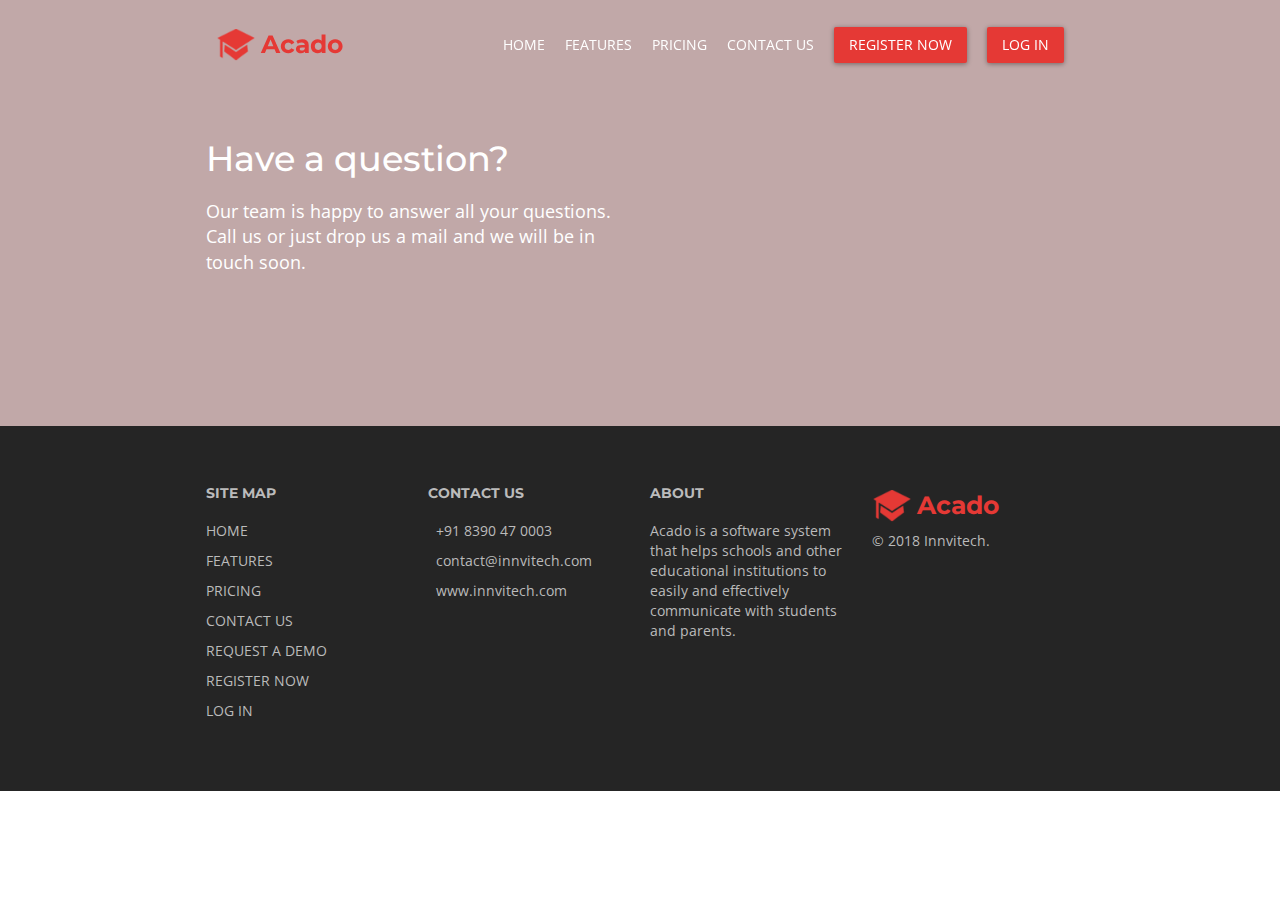
==== contactUs.html @ b8b20c74 "Changes to menu and added pricing and contact pages" ====
<!DOCTYPE html>
<html>
<head>
	<meta charset="utf-8">
	<meta name="viewport" content="width=device-width, initial-scale=1, user-scalable=no, shrink-to-fit=no, viewport-fit=cover">
	<meta name="description" content="Acado is a software system for educational institutions to communicate easily and effectively with students and parents">
	<meta name="author" content="Innvitech">
	<title>Acado - Contact Us</title>
	
	<script src="https://code.jquery.com/jquery-3.3.1.slim.min.js" integrity="sha384-q8i/X+965DzO0rT7abK41JStQIAqVgRVzpbzo5smXKp4YfRvH+8abtTE1Pi6jizo" crossorigin="anonymous"></script>
	<script src="https://cdnjs.cloudflare.com/ajax/libs/popper.js/1.14.3/umd/popper.min.js" integrity="sha384-ZMP7rVo3mIykV+2+9J3UJ46jBk0WLaUAdn689aCwoqbBJiSnjAK/l8WvCWPIPm49" crossorigin="anonymous"></script>
	
	<link href="https://fonts.googleapis.com/css?family=Montserrat|Open+Sans" rel="stylesheet">
	
	<link rel="stylesheet" href="https://maxcdn.bootstrapcdn.com/bootstrap/3.3.7/css/bootstrap.min.css">
	<script src="https://maxcdn.bootstrapcdn.com/bootstrap/3.3.7/js/bootstrap.min.js"></script>
	
	<link rel="stylesheet" href="https://use.fontawesome.com/releases/v5.1.1/css/all.css" integrity="sha384-O8whS3fhG2OnA5Kas0Y9l3cfpmYjapjI0E4theH4iuMD+pLhbf6JI0jIMfYcK3yZ" crossorigin="anonymous">
	
	<link rel="stylesheet" href="css/styles.css">
	<script src="js/main.js"></script>
</head>

<body>
	<header id='main-nav' class="main-nav">
		<div class="content">
            <nav class="nav-bar">
                <a href="./index.html" class="brand" alt="Home">
                    <img src="./img/icon.png" alt="Acado">
                    <span>Acado</span>
                </a>
                
                <ul class="menu-bar screen-lg">
                    <li><a href="./index.html">HOME</a></li>
                    <li><a href="./features.html">FEATURES</a></li>
                    <li><a href="./pricing.html">PRICING</a></li>
                    <li><a href="./contactUs.html">CONTACT US</a></li>
                    <li><a href="#" class="button">REGISTER NOW</a></li>
                    <li><a href="./app" class="button">LOG IN</a></li>
                </ul>
                
                <ul class="menu-bar screen-sm">
                    <li><a href="./app">LOG IN</a></li>
                    <li onclick="showMobileMenu()"><i class="fas fa-bars menu-icon"></i></li>
                </ul>
                
                <div id="floating-menu" class="floating-menu">
                    <div class="menu-header">
                        <div>MENU</div>
                        <i class="fas fa-times" onclick="hideMobileMenu()"></i>
                    </div>
                    <ul class="menu-bar">
                        <li><a href="./index.html">HOME</a></li>
                        <li><a href="./features.html">FEATURES</a></li>
                        <li><a href="./pricing.html">PRICING</a></li>
                        <li><a href="./contactUs.html">CONTACT US</a></li>
                        <li class="register"><a href="#">REGISTER NOW</a></li>
                    </ul>
                </div>
            </nav>
		</div>
    </header>
    
    <section class="hero sub-page">
		<div class="content">
			<h2>Have a question?</h2>
			<p>Our team is happy to answer all your questions. Call us or just drop us a mail and we will be in touch soon.</p>
		</div>
    </section>
    
    <footer>
		<div class="content footer-content">
			<div class="grid-row grid-row-space-low">
				<div class="grid-col">
					<h5>SITE MAP</h5>
					<p class="small-margin"><a href="./index.html">HOME</a></p>
					<p class="small-margin"><a href="./features.html">FEATURES</a></p>
					<p class="small-margin"><a href="./pricing.html">PRICING</a></p>
					<p class="small-margin"><a href="./contactUs.html">CONTACT US</a></p>
					<p class="small-margin"><a href="#">REQUEST A DEMO</a></p>
					<p class="small-margin"><a href="#">REGISTER NOW</a></p>
					<p class="small-margin"><a href="./app">LOG IN</a></p>
				</div>
				<div class="grid-col">
					<h5>CONTACT US</h5>
					<p class="small-margin"><i class="fas fa-phone"></i> &nbsp; +91 8390 47 0003</p>
					<p class="small-margin"><i class="far fa-envelope"></i> &nbsp; contact@innvitech.com</p>
					<p class="small-margin"><i class="fas fa-globe"></i> &nbsp; <a href="http://www.innvitech.com" target="_blank">www.innvitech.com</a></p>
				</div>
				<div class="grid-col">
					<h5>ABOUT</h5>
					<p>Acado is a software system that helps schools and other educational institutions to easily and effectively communicate with students and parents.</p>
				</div>
				<div class="grid-col">
					<div class="brand" alt="Home">
						<img src="./img/icon.png" alt="Acado">
						<span>Acado</span>
					</div>
					<p>&copy; 2018 <a href="http://www.innvitech.com" target="_blank">Innvitech</a>.<!--  All rights reserved. --></p>
				</div>
			</div>
		</div>
	</footer>
</body>
</html>
---- css/styles.css ----
*{
	padding: 0;
	margin: 0;
	box-sizing: border-box;
}

body{
	font-family: 'Open Sans', sans-serif;
	font-size: 14px;
}

p{
	color: #6d6d6d;
}

p.small-margin{
	margin-bottom: 10px !important;
}

p.no-margin{
	margin-bottom: 0 !important;
}

h1, h2, h3, h4, h5, h6{
	margin-top: 0;
	font-family: 'Montserrat', sans-serif;
}

section{
	border-top: 1px solid #ddd;
}

.content{
	padding: 80px 0;
	margin: auto;
	width: 276px;
}

.main-nav{
	position: fixed;
	top: 0;
	left: 0;
	width: 100%;
	height: 80px;
	padding-top: 10px;
	background: transparent;
	transition: all 0.2s ease-in-out;
	z-index: 100;
}

.main-nav .content{
	padding: 0;
	width: 100vw;
}

.main-nav .nav-bar {
	height: 70px;
	display: flex;
	flex-wrap: wrap;
	-webkit-box-pack: justify;
	justify-content: space-between;
	align-items: center;
	margin: 0;
	position: relative;
}

.menu-icon{
	padding-right: 5px;
	color: #e53935;
    font-size: 20px;
}

.main-nav.fixed-top{
	box-shadow: 0 16px 28px 0 rgba(0, 0, 0, 0.1);
    padding: 0;
	height: 70px;
	background-color: #c1a8a8;
}

.brand{
	display: flex;
	align-items: center;
	color: #e53935 !important;
	cursor: pointer;
}

.nav-bar .brand{
	height: 70px;
	padding-left: 10px;
	margin-right: 20px;
}

a.brand:hover{
	text-decoration: none;
}

.brand img{
	margin-right: 5px;
	width: 35px;
	height: 35px;
}

.brand span{
	font-family: 'Montserrat', sans-serif;
	font-size: 25px;
	font-weight: bold;
	color: #e53935 !important;
	font-size: 22px;
}

.menu-bar{
	list-style: none;
	flex-wrap: wrap;
	padding: 0;
	margin: 0;
	font-family: 'Open Sans', sans-serif;
}

.floating-menu{
	position: fixed;
    width: 94vw;
    background-color: #f3f3f3;
    top: 3vw;
    left: 3vw;
	padding: 10px 20px;
	border-radius: 5px;
	box-shadow: 0px 1px 13px 0px rgba(0, 0, 0, 0.5);
	overflow: hidden;
	display: none;
}

.floating-menu.active{
	display: block;
}

.floating-menu .menu-header{
	display: flex;
    flex-wrap: wrap;
    height: 40px;
    align-items: center;
    color: #5a5a5a;
	font-weight: bold;
	margin-bottom: 10px;
}

.floating-menu .menu-header div{
	flex: 1;
}

.floating-menu .menu-header i{
	font-size: 20px;
}

.floating-menu .menu-bar{
	display: block;
}

.floating-menu .menu-bar li{
	padding: 10px 0;
}

.floating-menu .menu-bar a{
	color: #5a5a5a;
	font-weight: bold;
}

.floating-menu .menu-bar li.register{
	margin: 0 -20px -10px -20px;
	background-color: #e53935;
	padding: 20px 20px;
}

.floating-menu .menu-bar li.register > a{
	color: white;
}

.nav-bar > .menu-bar.screen-lg{
	display: none;
}

.nav-bar > .menu-bar.screen-sm{
	display: flex;
}

.nav-bar > .menu-bar.screen-sm a{
	color: #e53935;
	font-weight: bold;
}

.menu-bar li{
	padding: 0 10px;
	display: flex;
    align-items: center;
}

.menu-bar li > a{
	text-decoration: none;
	color: white;
}

.button{
    padding: 8px 15px;
    border-radius: 2px;
	background-color: #e53935;
	color: #ffffff !important;
	box-shadow: 0px 1px 5px 0px rgba(0, 0, 0, 0.4);
	display: inline-block;
	cursor: pointer;
}

.button.large{
	padding: 10px 25px;
	font-size: 14px;
	box-shadow: 0px 2px 10px 0px rgba(0, 0, 0, 0.3);
}

.hero{
	display: flex;
	position: relative;
	min-height: 600px;
	padding: 80px 0;
	background-color: #c1a8a8;
	z-index: 1;
	color: white;
}

section.hero{
	border: none;
}

.hero .content{
	padding: 30px 0;
	text-align: center;
}

.hero .button-bar{
	margin-top: 30px;
}

.button-bar .button{
	margin: 5px 5px;
}

.hero h2{
	margin: 0;
	margin-bottom: 20px;
	width: 100%;
	font-size: 25px;
}

.hero p{
	font-size: 18px;
	font-family: 'Open Sans', sans-serif;
	color: white;
	font-size: 15px;
	width: 100%;
}

.hero-app-screen{
	max-width: 200px;
}

.grid-row{
	display: flex;
	flex-wrap: wrap;
	margin-left: -10px;
	margin-right: -10px;
	display: block;
	position: relative;
}

.grid-row.reverse{
	flex-direction: row-reverse;
}

.grid-row-space-low{
	margin-bottom: -60px;
}

.grid-col{
	flex: 0 1 auto;
	padding: 0 10px;
	width: 25%;
	margin-bottom: 60px;
	width: 100%;
	text-align: center;
}

.overview-item{
	text-align: center !important;
}

.overview-item > i{
	font-size: 50px;
	margin-bottom: 15px;
	color: #e53935;
}

.overview-item > h6{
	font-size: 16px;
	font-weight: 900;
	margin: 20px auto 10px;
}

.overview-item.device-icon .desktop{
	position: relative;
	top: -15px;
    right: -15px;
}

.overview-item.device-icon .mobile{
	position: relative;
    background-color: white;
}

.overview-item.device-icon .tab{
	position: relative;
    left: -15px;
    top: -15px;
    z-index: -1;
}

.link-emphasized{
	font-weight: bold;
}

.copy-content{
	width: 100%;
}

.copy-content h2{
	margin-bottom: 20px;
}

.copy-content h4{
	margin-bottom: 10px;
	font-weight: 700;
}

.copy-content p{
	margin-bottom: 20px;
}

.store-icon{
    display: inline-block;
}

.store-icon img{
	width: 170px;
	width: 156px;
}

.store-icon.apple img{
	width: 136px;
	width: 125px;
}

.centered{
	text-align: center;
}

footer{
	background-color: #252525;
}

.footer-content{
	padding: 60px 0;
}

.footer-content h5{
	font-weight: bold;
	margin-bottom: 20px;
}

.footer-content *{
	color: #bbb !important;
}

.footer-content .brand{
	margin-bottom: 5px;
	justify-content: center;
}

.image{
	position: relative;
    height: 285px;
    width: 100%;
	right: 0;
	top: 0;
	background-size: 100%;
    background-repeat: no-repeat;
    background-position: 50%;
}

.image.user-data-image{
	background-image: url(../img/all-user-data-at-one-place.png);
}

.image.hero-image{
	background-image: url(../img/app-home-screen.png);
    background-size: 130%;
	margin-top: 10px;
	height: 450px;
	display: none;
}

.hero.sub-page{
	min-height: 400px;
}

.features-page{
	/* background-image: url(../img/features-bg.png);
	background-attachment: scroll;
	background-size: cover;
	background-position: 60%; */
}

/* header{
	background-color: #c1a8a8 !important;
}

section, footer{
	display: none;
} */

@media (min-width: 374px){
	.content{
		width: 324px;
	}

	.image.hero-image{
		background-size: 98%;
	}
}

@media (min-width: 480px){
	.content{
		width: 424px;
	}

	.grid-row{
		display: flex;
	}

	.grid-col{
		width: 50%;
		text-align: left;
	}

	.footer-content .brand{
		justify-content: left;
	}

	.image.hero-image{
		background-size: 68%;
	}
}

@media (min-width: 718px){
	.image{
		width: 50%;
    	height: 100% !important;
    	position: absolute;
	}
	
	.image.user-data-image{
		background-size: 120%
	}

	.image.hero-image{
		background-size: 110%;
	}

	.content{
		width: 680px;
	}

	.main-nav .content{
		padding-right: 0;
    	padding-left: 0;
	}

	.nav-bar > .menu-bar.screen-lg{
		display: flex;
	}

	.nav-bar > .menu-bar.screen-sm{
		display: none;
	}

	.hero .content{
		padding: 60px 0;
		text-align: left;
	}

	.hero p{
		width: 50%;
	}

	.copy-content{
		width: 50%;
		padding-left: 20px;
	}

	.grid-row.reverse .copy-content{
		padding-left: 0px;
		padding-right: 20px;
	}
}

@media (min-width: 1024px){
	.main-nav .content, .content{
		width: 868px;
	}

	.image.user-data-image{
		background-size: 90%
	}

	.image.hero-image{
		background-size: 80%;
	}

	.hero p{
		font-size: 18px;
	}

	.hero h2{
		font-size: 35px;
	}

	.grid-col{
		width: 25%;
	}

	.brand img{
		width: 40px;
		height: 40px;
	}

	.brand span{
		font-size: 25px;
	}

	.store-icon img {
		width: 170px;
	}

	.store-icon.apple img {
		width: 136px;
	}
}

@media (min-width: 1292px){
	.main-nav .content, .content{
		width: 1016px;
	}

	.image.hero-image{
		background-size: 60%;
		background-position: 20%;
	}
}

@media (min-width: 1400px){
	.main-nav .content, .content{
		width: 1200px;
	}

	.image.user-data-image{
		background-size: 75%
	}

	.image.hero-image{
		background-size: 50%;
		background-position: 10%;
	}
}

@media (min-width: 2000px){
	.image.hero-image{
		background-size: 45%;
		background-position: 8%;
	}
}
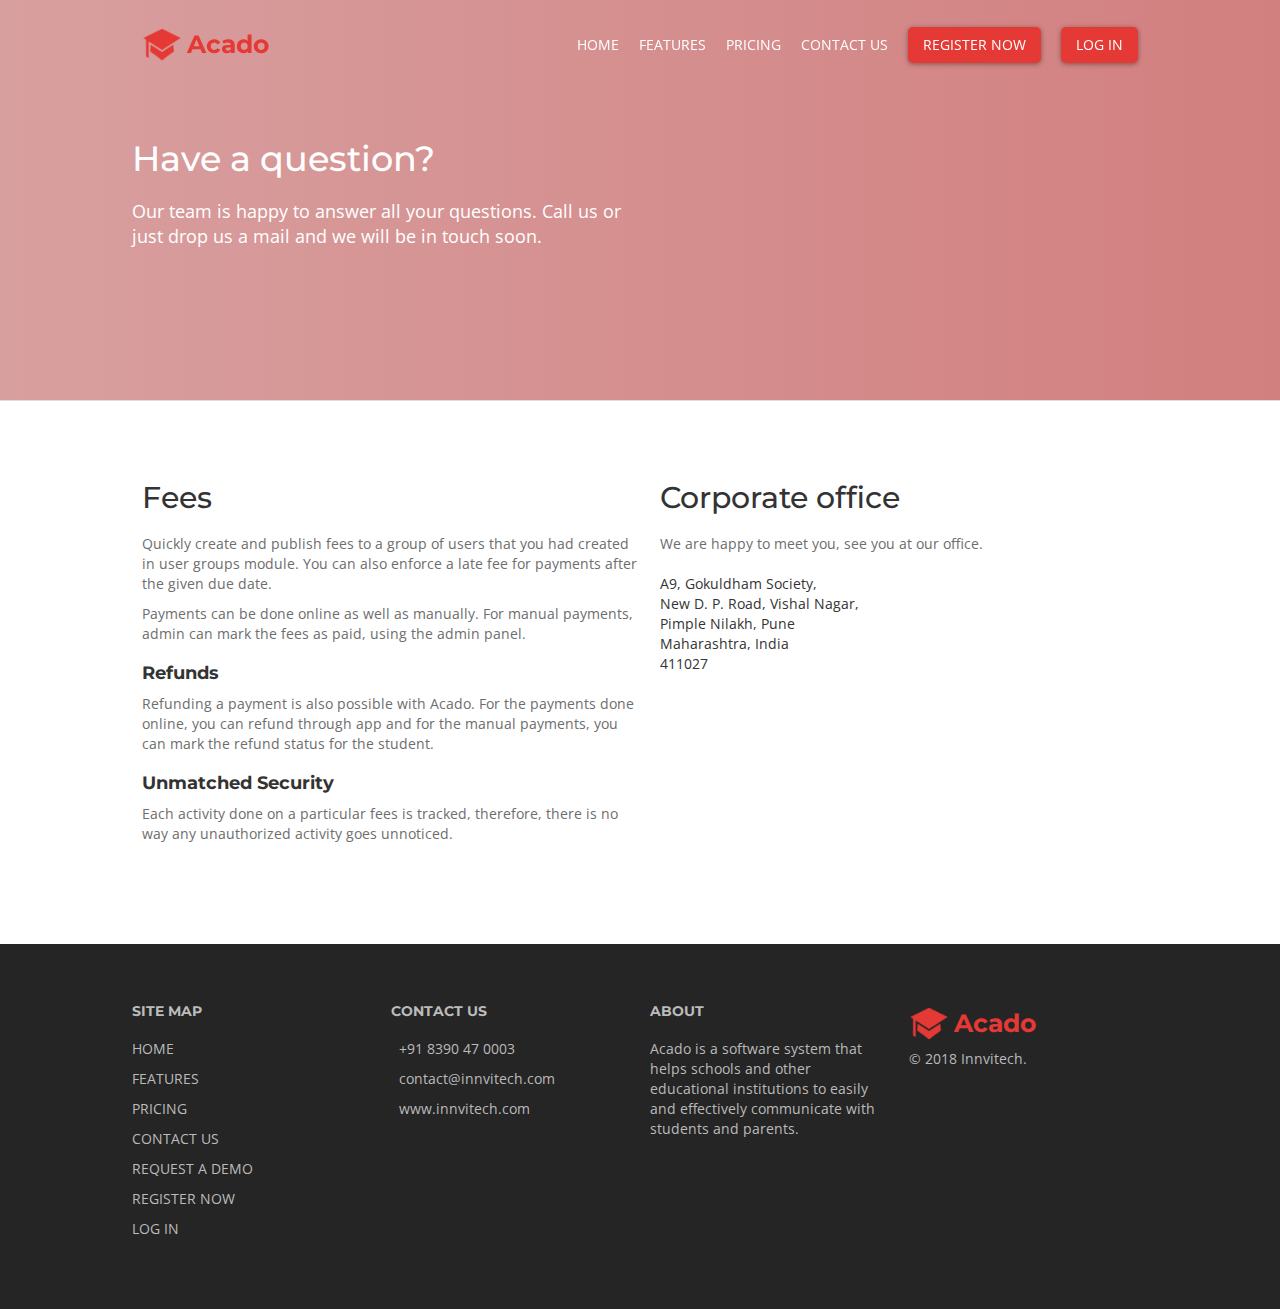
==== commit 5ed15291: "removed unwanted code" ====
--- a/contactUs.html
+++ b/contactUs.html
@@ -66,7 +66,31 @@
 			<h2>Have a question?</h2>
 			<p>Our team is happy to answer all your questions. Call us or just drop us a mail and we will be in touch soon.</p>
 		</div>
-    </section>
+	</section>
+	
+	<section>
+		<div class="content">
+			<div class="grid-row">
+				<div class="copy-content">
+					<h2>Fees</h2>
+					<p class="small-margin">Quickly create and publish fees to a group of users that you had created in user groups module. You can also enforce a late fee for payments after the given due date.</p>
+					<p>Payments can be done online as well as manually. For manual payments, admin can mark the fees as paid, using the admin panel.</p>
+					
+					<h4>Refunds</h4>
+					<p>Refunding a payment is also possible with Acado. For the payments done online, you can refund through app and for the manual payments, you can mark the refund status for the student.</p>
+					
+					<h4>Unmatched Security</h4>
+					<p>Each activity done on a particular fees is tracked, therefore, there is no way any unauthorized activity goes unnoticed. </p>
+				</div>
+
+				<div class="copy-content">
+					<h2>Corporate office</h2><!-- 18.583504, 73.783588 -->
+					<p>We are happy to meet you, see you at our office.</p>
+					<address>A9, Gokuldham Society,<br/>New D. P. Road, Vishal Nagar,<br/>Pimple Nilakh, Pune<br/>Maharashtra, India<br/>411027</address>
+				</div>
+			</div>
+		</div>
+	</section>
     
     <footer>
 		<div class="content footer-content">
--- a/css/styles.css
+++ b/css/styles.css
@@ -75,6 +75,7 @@
     padding: 0;
 	height: 70px;
 	background-color: #c1a8a8;
+	background: linear-gradient(to right, #d89f9f, #d27f7f);
 }
 
 .brand{
@@ -102,7 +103,6 @@
 
 .brand span{
 	font-family: 'Montserrat', sans-serif;
-	font-size: 25px;
 	font-weight: bold;
 	color: #e53935 !important;
 	font-size: 22px;
@@ -156,18 +156,21 @@
 }
 
 .floating-menu .menu-bar li{
-	padding: 10px 0;
+	padding: 0;
 }
 
 .floating-menu .menu-bar a{
 	color: #5a5a5a;
 	font-weight: bold;
+	display: block;
+	width: 100%;
+	padding: 10px 0; 
 }
 
 .floating-menu .menu-bar li.register{
 	margin: 0 -20px -10px -20px;
 	background-color: #e53935;
-	padding: 20px 20px;
+	padding: 5px 20px;
 }
 
 .floating-menu .menu-bar li.register > a{
@@ -200,7 +203,7 @@
 
 .button{
     padding: 8px 15px;
-    border-radius: 2px;
+    border-radius: 5px;
 	background-color: #e53935;
 	color: #ffffff !important;
 	box-shadow: 0px 1px 5px 0px rgba(0, 0, 0, 0.4);
@@ -215,11 +218,14 @@
 }
 
 .hero{
-	display: flex;
+	display: block;
 	position: relative;
 	min-height: 600px;
 	padding: 80px 0;
 	background-color: #c1a8a8;
+	background: linear-gradient(to right, #179a9c, #316977);
+	background: linear-gradient(to right, #1bc5c7, #4daac1);
+	background: linear-gradient(to right, #d89f9f, #d27f7f);
 	z-index: 1;
 	color: white;
 }
@@ -249,7 +255,6 @@
 }
 
 .hero p{
-	font-size: 18px;
 	font-family: 'Open Sans', sans-serif;
 	color: white;
 	font-size: 15px;
@@ -261,7 +266,6 @@
 }
 
 .grid-row{
-	display: flex;
 	flex-wrap: wrap;
 	margin-left: -10px;
 	margin-right: -10px;
@@ -280,7 +284,6 @@
 .grid-col{
 	flex: 0 1 auto;
 	padding: 0 10px;
-	width: 25%;
 	margin-bottom: 60px;
 	width: 100%;
 	text-align: center;
@@ -302,34 +305,22 @@
 	margin: 20px auto 10px;
 }
 
-.overview-item.device-icon .desktop{
-	position: relative;
-	top: -15px;
-    right: -15px;
-}
-
-.overview-item.device-icon .mobile{
-	position: relative;
-    background-color: white;
-}
-
-.overview-item.device-icon .tab{
-	position: relative;
-    left: -15px;
-    top: -15px;
-    z-index: -1;
-}
-
 .link-emphasized{
 	font-weight: bold;
 }
 
 .copy-content{
 	width: 100%;
+	margin-bottom: 60px;
+}
+
+.copy-content:last-child{
+	margin-bottom: 0;
 }
 
 .copy-content h2{
 	margin-bottom: 20px;
+	font-size: 25px;
 }
 
 .copy-content h4{
@@ -346,17 +337,15 @@
 }
 
 .store-icon img{
-	width: 170px;
 	width: 156px;
 }
 
 .store-icon.apple img{
-	width: 136px;
 	width: 125px;
 }
 
 .centered{
-	text-align: center;
+	text-align: center !important;
 }
 
 footer{
@@ -392,45 +381,65 @@
     background-position: 50%;
 }
 
+.grid-row.reverse .image{
+	left: 0;
+	right: auto;
+}
+
 .image.user-data-image{
-	background-image: url(../img/all-user-data-at-one-place.png);
+	background-image: url(../img/all-user-data-at-one-place2.png);
+}
+
+.image.onboarding-image{
+	background-image: url(../img/hassle-free-onboarding.png);
+	height: 120px;
+    background-size: 100%;
+}
+
+.image.work-seamlessly-image{
+	background-image: url(../img/work-seamlessly.png);
+}
+
+.image.reach-out-image{
+	background-image: url(../img/reach-out-with-ease.png);
+}
+
+.image.student-progress-image{
+	background-image: url(../img/convey-progress.png);
+}
+
+.image.fees-payment-image{
+	background-image: url(../img/fees-payment.png);
 }
 
 .image.hero-image{
-	background-image: url(../img/app-home-screen.png);
-    background-size: 130%;
+	background-image: url(../img/app-home1.png);
+    background-size: contain;
 	margin-top: 10px;
 	height: 450px;
-	display: none;
+	width: 100%;
 }
 
 .hero.sub-page{
 	min-height: 400px;
 }
 
-.features-page{
-	/* background-image: url(../img/features-bg.png);
-	background-attachment: scroll;
-	background-size: cover;
-	background-position: 60%; */
-}
-
-/* header{
-	background-color: #c1a8a8 !important;
-}
-
-section, footer{
-	display: none;
-} */
+.pricing-page .copy-content{
+	text-align: center !important;
+	margin: auto;
+	padding: 0 !important
+}
+
+.pricing-page .copy-content p{
+	margin-left: auto;
+	margin-right: auto;
+	font-size: 16px;
+}
 
 @media (min-width: 374px){
 	.content{
 		width: 324px;
 	}
-
-	.image.hero-image{
-		background-size: 98%;
-	}
 }
 
 @media (min-width: 480px){
@@ -449,10 +458,6 @@
 
 	.footer-content .brand{
 		justify-content: left;
-	}
-
-	.image.hero-image{
-		background-size: 68%;
 	}
 }
 
@@ -468,7 +473,9 @@
 	}
 
 	.image.hero-image{
-		background-size: 110%;
+		margin-top: 0;
+		background-size: 34%;
+		background-position: 92%;
 	}
 
 	.content{
@@ -488,6 +495,10 @@
 		display: none;
 	}
 
+	.hero{
+		display: flex;
+	}
+
 	.hero .content{
 		padding: 60px 0;
 		text-align: left;
@@ -497,15 +508,30 @@
 		width: 50%;
 	}
 
+	.hero .content.centered p{
+		width: 60%;
+		margin-right: auto;
+		margin-left: auto;
+	}
+
 	.copy-content{
 		width: 50%;
 		padding-left: 20px;
+		margin-bottom: 0;
 	}
 
 	.grid-row.reverse .copy-content{
 		padding-left: 0px;
 		padding-right: 20px;
 	}
+
+	.pricing-page .copy-content{
+		width: 80%;
+	}
+	
+	.pricing-page .copy-content p{
+		width: 80%;
+	}
 }
 
 @media (min-width: 1024px){
@@ -518,7 +544,8 @@
 	}
 
 	.image.hero-image{
-		background-size: 80%;
+		background-size: 28%;
+		background-position: 85%;
 	}
 
 	.hero p{
@@ -527,6 +554,10 @@
 
 	.hero h2{
 		font-size: 35px;
+	}
+
+	.copy-content h2{
+		font-size: 30px;
 	}
 
 	.grid-col{
@@ -551,14 +582,14 @@
 	}
 }
 
-@media (min-width: 1292px){
+@media (min-width: 1200px){
 	.main-nav .content, .content{
 		width: 1016px;
 	}
 
 	.image.hero-image{
-		background-size: 60%;
-		background-position: 20%;
+		background-size: 22%;
+		background-position: 78%;
 	}
 }
 
@@ -572,14 +603,21 @@
 	}
 
 	.image.hero-image{
-		background-size: 50%;
-		background-position: 10%;
-	}
-}
-
-@media (min-width: 2000px){
+		background-size: 18%;
+		background-position: 74%;
+	}
+}
+
+@media (min-width: 1900px){
 	.image.hero-image{
-		background-size: 45%;
-		background-position: 8%;
+		background-size: 15%;
+		background-position: 68%;
+	}
+}
+
+@media (min-width: 2200px){
+	.image.hero-image{
+		background-size: 12%;
+		background-position: 66%;
 	}
 }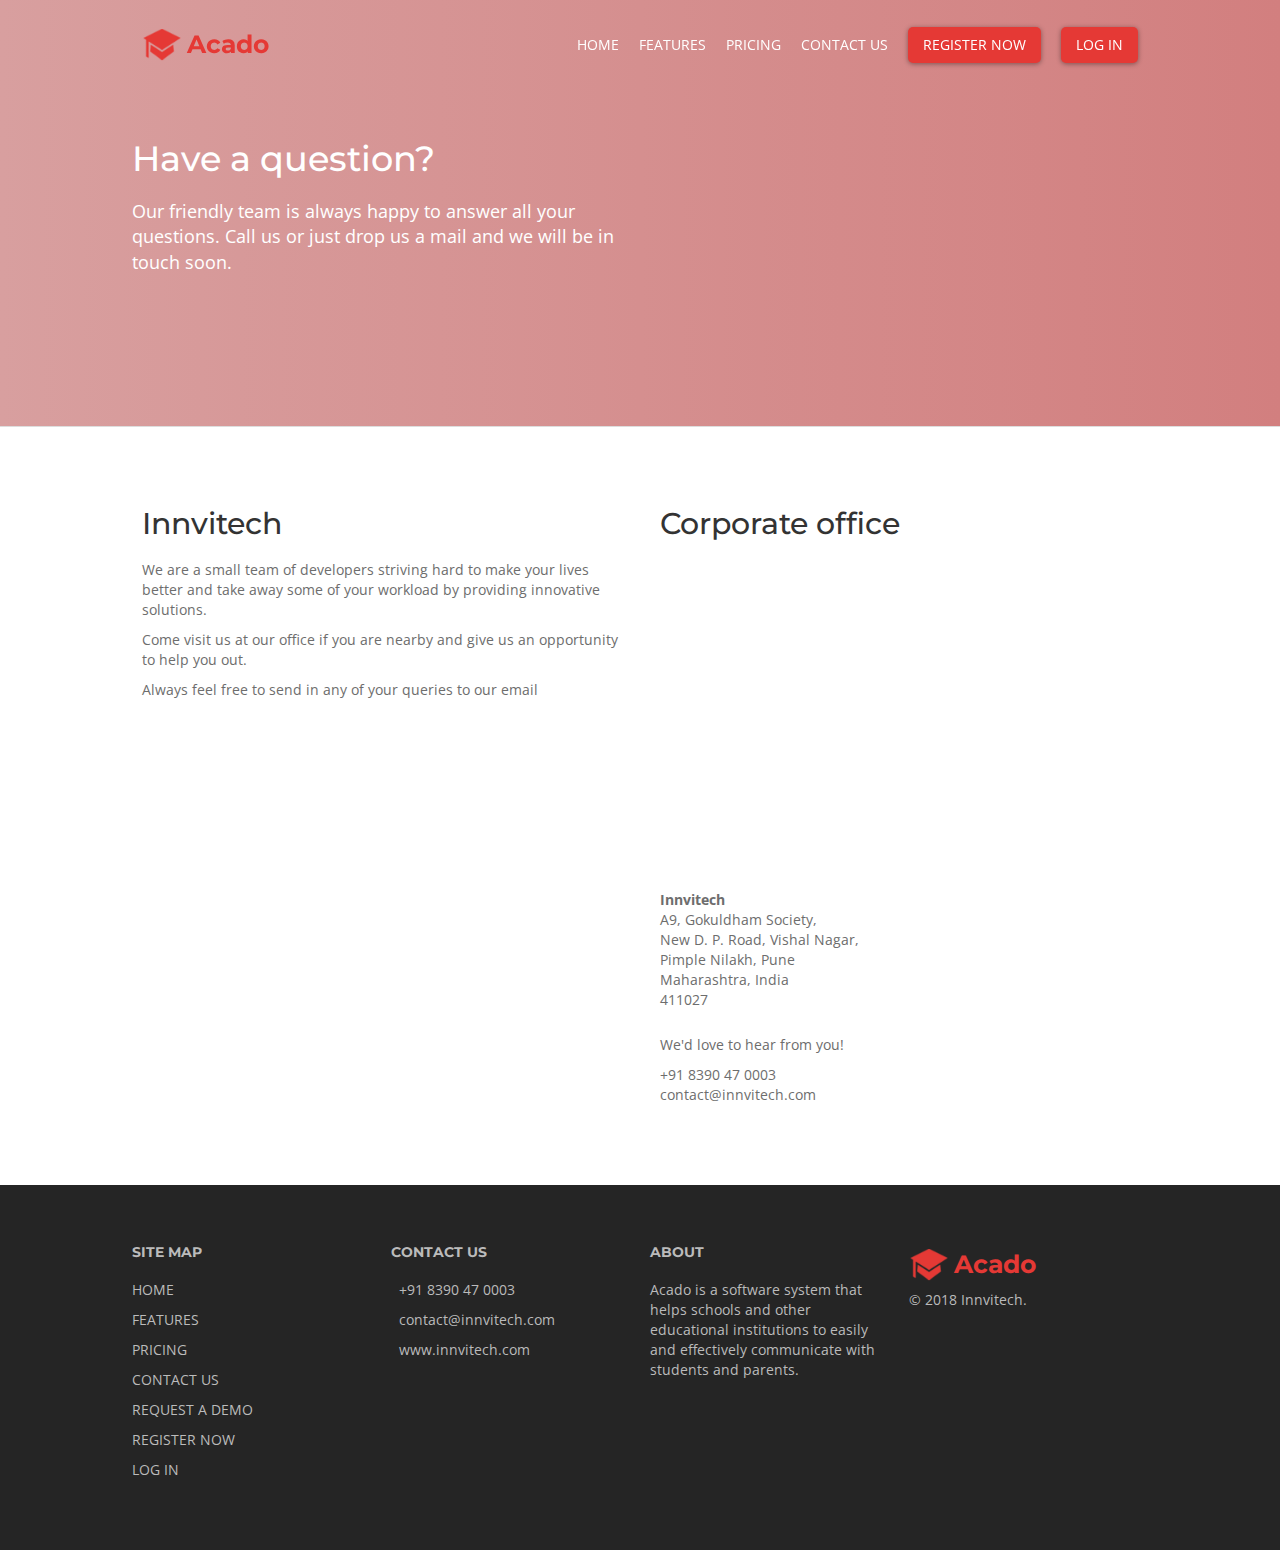
==== commit 1c0b0df0: "contact us page" ====
--- a/contactUs.html
+++ b/contactUs.html
@@ -19,6 +19,7 @@
 	
 	<link rel="stylesheet" href="css/styles.css">
 	<script src="js/main.js"></script>
+	<script src='https://www.google.com/recaptcha/api.js'></script>
 </head>
 
 <body>
@@ -64,29 +65,49 @@
     <section class="hero sub-page">
 		<div class="content">
 			<h2>Have a question?</h2>
-			<p>Our team is happy to answer all your questions. Call us or just drop us a mail and we will be in touch soon.</p>
+			<p>Our friendly team is always happy to answer all your questions. Call us or just drop us a mail and we will be in touch soon.</p>
 		</div>
 	</section>
 	
 	<section>
 		<div class="content">
 			<div class="grid-row">
-				<div class="copy-content">
-					<h2>Fees</h2>
-					<p class="small-margin">Quickly create and publish fees to a group of users that you had created in user groups module. You can also enforce a late fee for payments after the given due date.</p>
-					<p>Payments can be done online as well as manually. For manual payments, admin can mark the fees as paid, using the admin panel.</p>
-					
-					<h4>Refunds</h4>
-					<p>Refunding a payment is also possible with Acado. For the payments done online, you can refund through app and for the manual payments, you can mark the refund status for the student.</p>
-					
-					<h4>Unmatched Security</h4>
-					<p>Each activity done on a particular fees is tracked, therefore, there is no way any unauthorized activity goes unnoticed. </p>
+				<div class="copy-content right-padding-lg">
+					<h2>Innvitech</h2>
+					<p class="small-margin">We are a small team of developers striving hard to make your lives better and take away some of your workload by providing innovative solutions.</p>
+					<p class="small-margin">Come visit us at our office if you are nearby and give us an opportunity to help you out.</p>
+					<p>Always feel free to send in any of your queries to our email</p><!--  or just fill out the form below.</p>
+
+					<form class="contact-form">
+						<label>Name</label>
+						<input type="text" placeholder="Your name" required>
+						<label>Email Id</label>
+						<input type="email" placeholder="Your email id" required>
+						<label>Reason for contact</label>
+						<select required>
+							<option>General inquiry</option>
+							<option>Demo request</option>
+							<option>Registration</option>
+						</select>
+						<label>Message</label>
+						<textarea rows="4" placeholder="Drop us a line here" required></textarea>
+
+						<div class="g-recaptcha" data-sitekey="6LcewWUUAAAAANy8EjEJFtHNPaovFU3zgYixtZlU"></div>
+
+						<button type="submit" class="button">Send</button>
+					</form> -->
 				</div>
 
-				<div class="copy-content">
-					<h2>Corporate office</h2><!-- 18.583504, 73.783588 -->
-					<p>We are happy to meet you, see you at our office.</p>
-					<address>A9, Gokuldham Society,<br/>New D. P. Road, Vishal Nagar,<br/>Pimple Nilakh, Pune<br/>Maharashtra, India<br/>411027</address>
+				<div class="copy-content right-padding-lg">
+					<h2>Corporate office</h2>
+					
+					<iframe src="https://www.google.com/maps/embed?pb=!1m18!1m12!1m3!1d3781.792711768144!2d73.78140991445913!3d18.583381787372492!2m3!1f0!2f0!3f0!3m2!1i1024!2i768!4f13.1!3m3!1m2!1s0x3bc2b9252c6ee83b%3A0xb9cd8b2cb29649e7!2sInnovision+Technologies!5e0!3m2!1sen!2sfr!4v1533616868480" width="100%" height="300" frameborder="0" style="border:0; margin-bottom: 25px;" allowfullscreen></iframe>
+					
+					<address><b>Innvitech</b><br/>A9, Gokuldham Society,<br/>New D. P. Road, Vishal Nagar,<br/>Pimple Nilakh, Pune<br/>Maharashtra, India<br/>411027</address>
+
+					<p class="small-margin">We'd love to hear from you!</p>
+					<p class="no-margin">+91 8390 47 0003</p>
+					<p class="no-margin">contact@innvitech.com</p>
 				</div>
 			</div>
 		</div>
--- a/css/styles.css
+++ b/css/styles.css
@@ -13,6 +13,11 @@
 	color: #6d6d6d;
 }
 
+address{
+	margin-bottom: 25px;
+	color: #6d6d6d;
+}
+
 p.small-margin{
 	margin-bottom: 10px !important;
 }
@@ -28,6 +33,20 @@
 
 section{
 	border-top: 1px solid #ddd;
+}
+
+input, textarea, select{
+	width: 100%;
+	margin-bottom: 15px;
+    padding: 10px 10px;
+    box-shadow: 0px 1px 8px 1px #c7c7c7;
+    border: none;
+    border-radius: 2px;
+}
+
+label{
+	width: 100%;
+	text-align: left;
 }
 
 .content{
@@ -217,6 +236,17 @@
 	box-shadow: 0px 2px 10px 0px rgba(0, 0, 0, 0.3);
 }
 
+.contact-form{
+	text-align: right;
+    padding: 20px 0;
+    margin-top: 30px;
+}
+
+.contact-form .button{
+	border: none;
+	min-width: 100px;
+}
+
 .hero{
 	display: block;
 	position: relative;
@@ -532,6 +562,10 @@
 	.pricing-page .copy-content p{
 		width: 80%;
 	}
+
+	.right-padding-lg{
+		padding-right: 20px;
+	}
 }
 
 @media (min-width: 1024px){
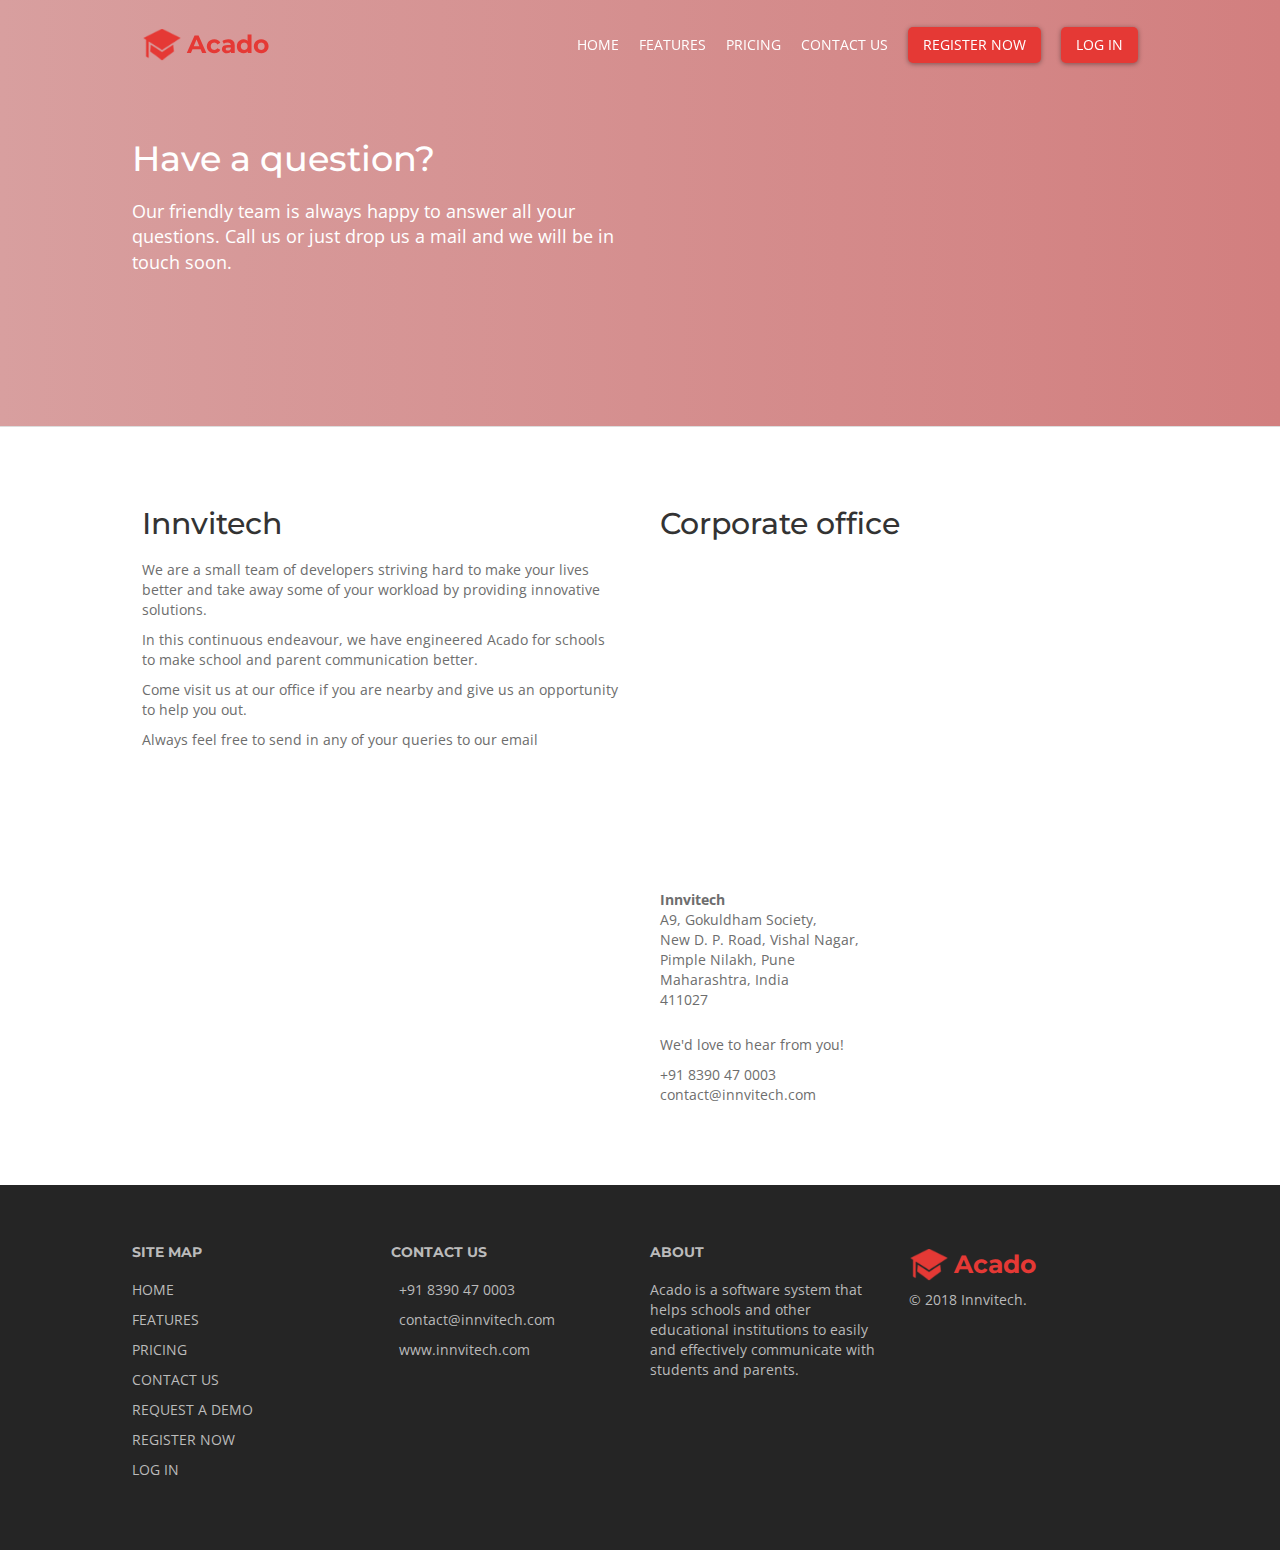
==== commit 63c8ef8b: "Minor cosmetic changes" ====
--- a/contactUs.html
+++ b/contactUs.html
@@ -75,6 +75,7 @@
 				<div class="copy-content right-padding-lg">
 					<h2>Innvitech</h2>
 					<p class="small-margin">We are a small team of developers striving hard to make your lives better and take away some of your workload by providing innovative solutions.</p>
+					<p class="small-margin">In this continuous endeavour, we have engineered Acado for schools to make school and parent communication better.</p>
 					<p class="small-margin">Come visit us at our office if you are nearby and give us an opportunity to help you out.</p>
 					<p>Always feel free to send in any of your queries to our email</p><!--  or just fill out the form below.</p>
 
--- a/css/styles.css
+++ b/css/styles.css
@@ -237,9 +237,13 @@
 }
 
 .contact-form{
-	text-align: right;
+	text-align: center;
     padding: 20px 0;
     margin-top: 30px;
+}
+
+.g-recaptcha{
+	margin-bottom: 30px;
 }
 
 .contact-form .button{
@@ -341,7 +345,10 @@
 
 .copy-content{
 	width: 100%;
-	margin-bottom: 60px;
+}
+
+.copy-content:not(:first-child){
+	margin-top: 60px;
 }
 
 .copy-content:last-child{
@@ -355,7 +362,6 @@
 
 .copy-content h4{
 	margin-bottom: 10px;
-	font-weight: 700;
 }
 
 .copy-content p{
@@ -454,6 +460,15 @@
 	min-height: 400px;
 }
 
+.pricing-page .hero{
+	padding-bottom: 0;
+	min-height: 300px;
+}
+
+.pricing-page section .content{
+	padding: 50px 0
+}
+
 .pricing-page .copy-content{
 	text-align: center !important;
 	margin: auto;
@@ -492,6 +507,10 @@
 }
 
 @media (min-width: 718px){
+	.copy-content:not(:first-child){
+		margin-top: 0;
+	}
+
 	.image{
 		width: 50%;
     	height: 100% !important;
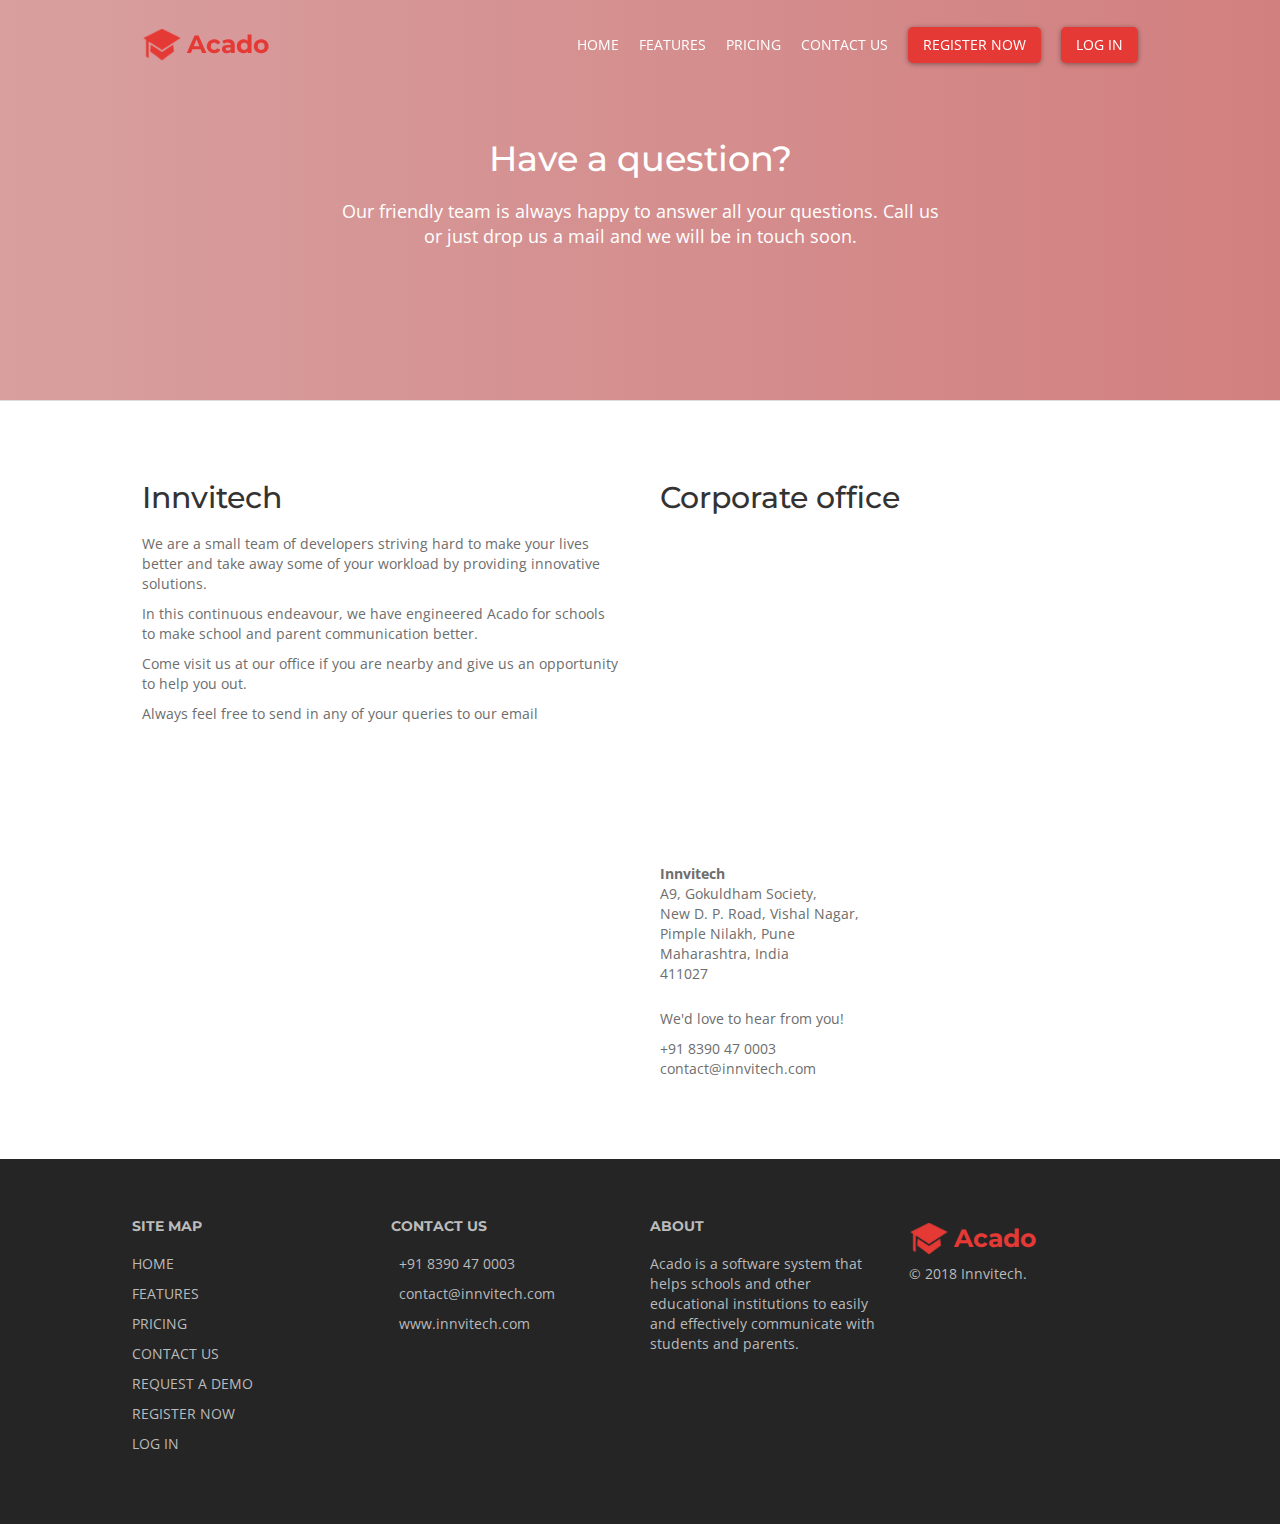
==== commit 638d9a48: "Minor changes" ====
--- a/contactUs.html
+++ b/contactUs.html
@@ -63,7 +63,7 @@
     </header>
     
     <section class="hero sub-page">
-		<div class="content">
+		<div class="content centered">
 			<h2>Have a question?</h2>
 			<p>Our friendly team is always happy to answer all your questions. Call us or just drop us a mail and we will be in touch soon.</p>
 		</div>
--- a/css/styles.css
+++ b/css/styles.css
@@ -457,12 +457,15 @@
 }
 
 .hero.sub-page{
+	min-height: 300px;
+}
+
+.features-page .hero.sub-page{
 	min-height: 400px;
 }
 
 .pricing-page .hero{
 	padding-bottom: 0;
-	min-height: 300px;
 }
 
 .pricing-page section .content{
@@ -481,6 +484,47 @@
 	font-size: 16px;
 }
 
+.margin-bottom-medium{
+	margin-bottom: 20px;
+}
+
+.pricing-page .plan-details{
+	width: 100%;
+    max-width: 500px;
+    margin: 50px auto 20px;
+    border-radius: 5px;
+	border: 1px solid #ddd;
+	text-align: left;
+	padding: 20px;
+}
+
+.plan-details .title{
+	text-align: center
+}
+
+.plan-details .title .small-text{
+	font-size: 12px;
+}
+
+.plan-details .button-bar{
+	text-align: center;
+	padding: 20px 0 0 0;
+    border-top: 1px solid #ddd;
+}
+
+.plan-benefits ul{
+	padding-left: 30px;
+}
+
+.plan-benefits{
+	margin-bottom: 30px;
+	color: #6d6d6d
+}
+
+.emphasize{
+	font-weight: bold;
+}
+
 @media (min-width: 374px){
 	.content{
 		width: 324px;
@@ -582,6 +626,18 @@
 		width: 80%;
 	}
 
+	.pricing-page .plan-details{
+		padding: 25px 40px;
+	}
+
+	.plan-details h4{
+		margin-bottom: 20px;
+	}
+
+	.plan-details p{
+		width: 100% !important;
+	}
+
 	.right-padding-lg{
 		padding-right: 20px;
 	}
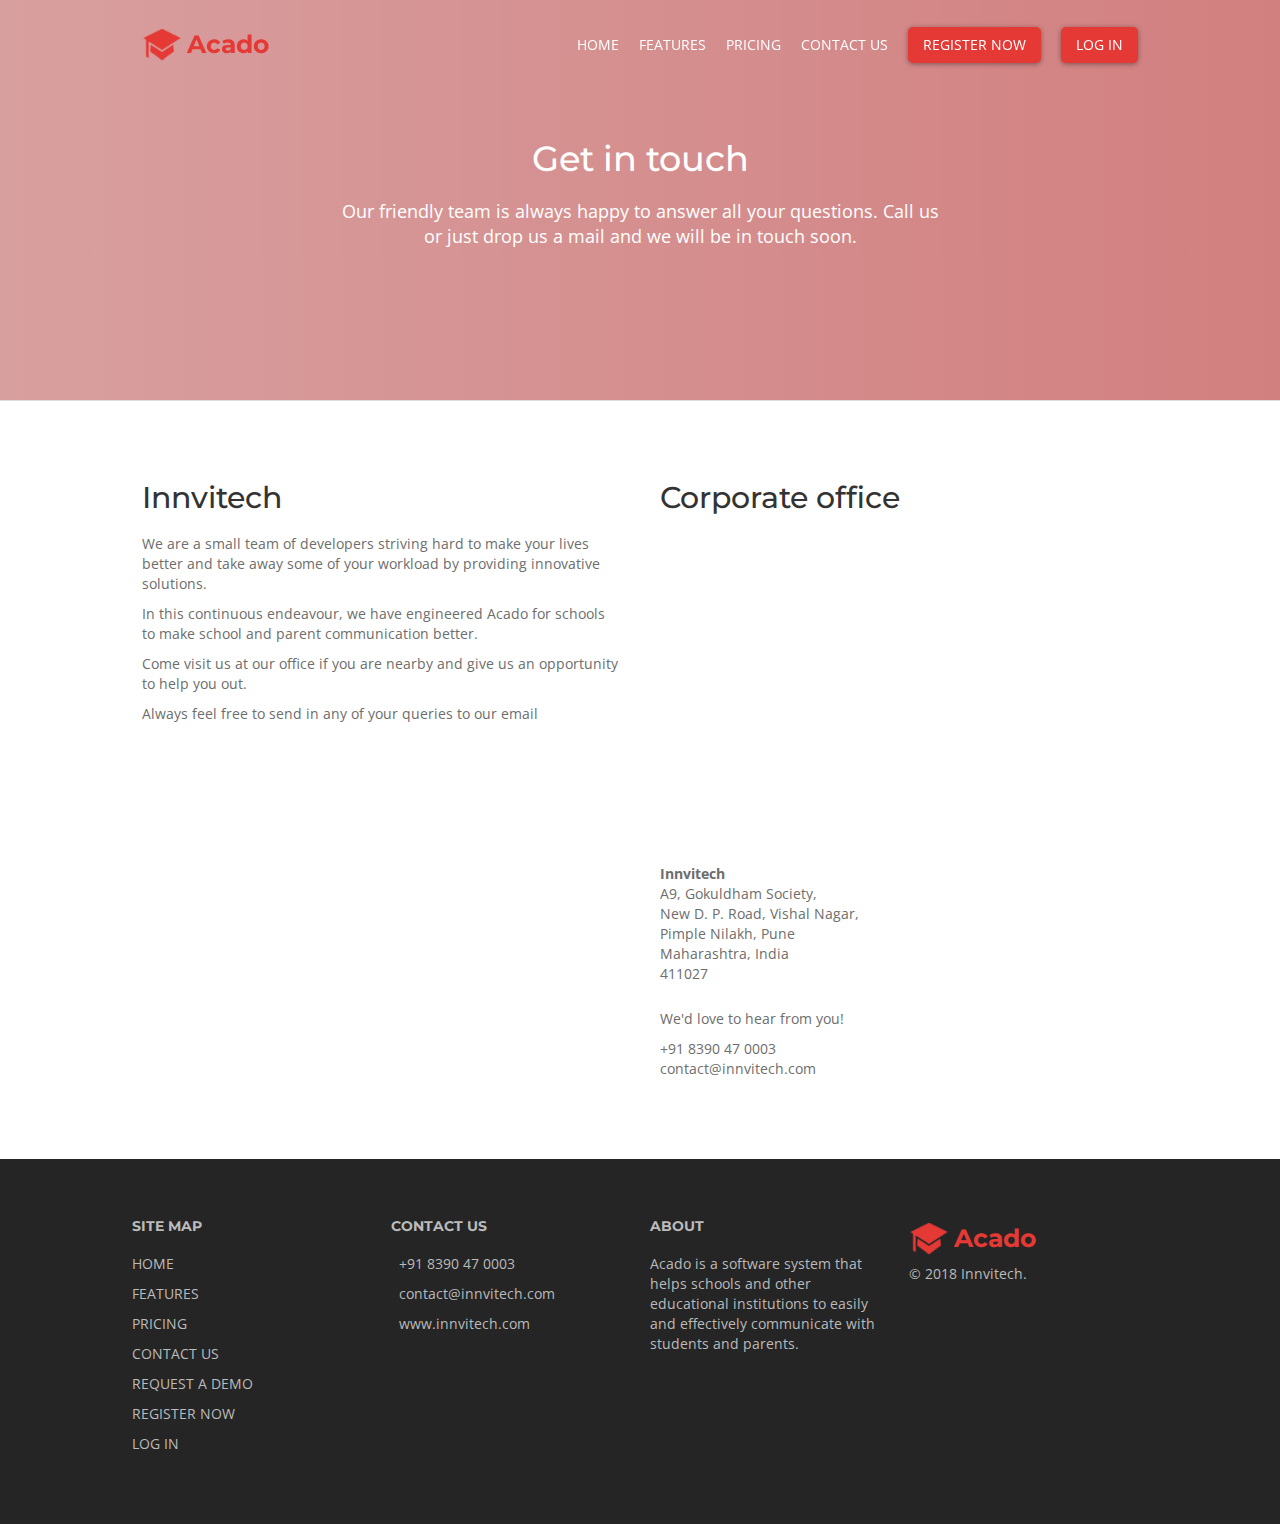
==== commit a46a167e: "Final changes for version 1" ====
--- a/contactUs.html
+++ b/contactUs.html
@@ -25,46 +25,46 @@
 <body>
 	<header id='main-nav' class="main-nav">
 		<div class="content">
-            <nav class="nav-bar">
-                <a href="./index.html" class="brand" alt="Home">
-                    <img src="./img/icon.png" alt="Acado">
-                    <span>Acado</span>
-                </a>
-                
-                <ul class="menu-bar screen-lg">
-                    <li><a href="./index.html">HOME</a></li>
-                    <li><a href="./features.html">FEATURES</a></li>
-                    <li><a href="./pricing.html">PRICING</a></li>
-                    <li><a href="./contactUs.html">CONTACT US</a></li>
-                    <li><a href="#" class="button">REGISTER NOW</a></li>
-                    <li><a href="./app" class="button">LOG IN</a></li>
-                </ul>
-                
-                <ul class="menu-bar screen-sm">
-                    <li><a href="./app">LOG IN</a></li>
-                    <li onclick="showMobileMenu()"><i class="fas fa-bars menu-icon"></i></li>
-                </ul>
-                
-                <div id="floating-menu" class="floating-menu">
-                    <div class="menu-header">
-                        <div>MENU</div>
-                        <i class="fas fa-times" onclick="hideMobileMenu()"></i>
-                    </div>
-                    <ul class="menu-bar">
-                        <li><a href="./index.html">HOME</a></li>
-                        <li><a href="./features.html">FEATURES</a></li>
-                        <li><a href="./pricing.html">PRICING</a></li>
-                        <li><a href="./contactUs.html">CONTACT US</a></li>
-                        <li class="register"><a href="#">REGISTER NOW</a></li>
-                    </ul>
-                </div>
-            </nav>
+			<nav class="nav-bar">
+				<a href="./index.html" class="brand" alt="Home">
+					<img src="./img/icon.png" alt="Acado">
+					<span>Acado</span>
+				</a>
+				
+				<ul class="menu-bar screen-lg">
+					<li><a href="./index.html">HOME</a></li>
+					<li><a href="./features.html">FEATURES</a></li>
+					<li><a href="./pricing.html">PRICING</a></li>
+					<li><a href="./contactUs.html">CONTACT US</a></li>
+					<li><a href="./contactUs.html" class="button">REGISTER NOW</a></li>
+					<li><a href="./app" class="button">LOG IN</a></li>
+				</ul>
+				
+				<ul class="menu-bar screen-sm">
+					<li><a href="./app">LOG IN</a></li>
+					<li onclick="showMobileMenu()"><i class="fas fa-bars menu-icon"></i></li>
+				</ul>
+				
+				<div id="floating-menu" class="floating-menu">
+					<div class="menu-header">
+						<div>MENU</div>
+						<i class="fas fa-times" onclick="hideMobileMenu()"></i>
+					</div>
+					<ul class="menu-bar">
+						<li><a href="./index.html">HOME</a></li>
+						<li><a href="./features.html">FEATURES</a></li>
+						<li><a href="./pricing.html">PRICING</a></li>
+						<li><a href="./contactUs.html">CONTACT US</a></li>
+						<li class="register"><a href="./contactUs.html">REGISTER NOW</a></li>
+					</ul>
+				</div>
+			</nav>
 		</div>
-    </header>
-    
-    <section class="hero sub-page">
+	</header>
+	
+	<section class="hero sub-page">
 		<div class="content centered">
-			<h2>Have a question?</h2>
+			<h2>Get in touch</h2>
 			<p>Our friendly team is always happy to answer all your questions. Call us or just drop us a mail and we will be in touch soon.</p>
 		</div>
 	</section>
@@ -78,74 +78,74 @@
 					<p class="small-margin">In this continuous endeavour, we have engineered Acado for schools to make school and parent communication better.</p>
 					<p class="small-margin">Come visit us at our office if you are nearby and give us an opportunity to help you out.</p>
 					<p>Always feel free to send in any of your queries to our email</p><!--  or just fill out the form below.</p>
-
-					<form class="contact-form">
-						<label>Name</label>
-						<input type="text" placeholder="Your name" required>
-						<label>Email Id</label>
-						<input type="email" placeholder="Your email id" required>
-						<label>Reason for contact</label>
-						<select required>
-							<option>General inquiry</option>
-							<option>Demo request</option>
-							<option>Registration</option>
-						</select>
-						<label>Message</label>
-						<textarea rows="4" placeholder="Drop us a line here" required></textarea>
-
-						<div class="g-recaptcha" data-sitekey="6LcewWUUAAAAANy8EjEJFtHNPaovFU3zgYixtZlU"></div>
-
-						<button type="submit" class="button">Send</button>
-					</form> -->
-				</div>
-
-				<div class="copy-content right-padding-lg">
-					<h2>Corporate office</h2>
+						
+						<form class="contact-form">
+							<label>Name</label>
+							<input type="text" placeholder="Your name" required>
+							<label>Email Id</label>
+							<input type="email" placeholder="Your email id" required>
+							<label>Reason for contact</label>
+							<select required>
+								<option>General inquiry</option>
+								<option>Demo request</option>
+								<option>Registration</option>
+							</select>
+							<label>Message</label>
+							<textarea rows="4" placeholder="Drop us a line here" required></textarea>
+							
+							<div class="g-recaptcha" data-sitekey="6LcewWUUAAAAANy8EjEJFtHNPaovFU3zgYixtZlU"></div>
+							
+							<button type="submit" class="button">Send</button>
+						</form> -->
+					</div>
 					
-					<iframe src="https://www.google.com/maps/embed?pb=!1m18!1m12!1m3!1d3781.792711768144!2d73.78140991445913!3d18.583381787372492!2m3!1f0!2f0!3f0!3m2!1i1024!2i768!4f13.1!3m3!1m2!1s0x3bc2b9252c6ee83b%3A0xb9cd8b2cb29649e7!2sInnovision+Technologies!5e0!3m2!1sen!2sfr!4v1533616868480" width="100%" height="300" frameborder="0" style="border:0; margin-bottom: 25px;" allowfullscreen></iframe>
-					
-					<address><b>Innvitech</b><br/>A9, Gokuldham Society,<br/>New D. P. Road, Vishal Nagar,<br/>Pimple Nilakh, Pune<br/>Maharashtra, India<br/>411027</address>
-
-					<p class="small-margin">We'd love to hear from you!</p>
-					<p class="no-margin">+91 8390 47 0003</p>
-					<p class="no-margin">contact@innvitech.com</p>
+					<div class="copy-content right-padding-lg">
+						<h2>Corporate office</h2>
+						
+						<iframe src="https://www.google.com/maps/embed?pb=!1m18!1m12!1m3!1d3781.792711768144!2d73.78140991445913!3d18.583381787372492!2m3!1f0!2f0!3f0!3m2!1i1024!2i768!4f13.1!3m3!1m2!1s0x3bc2b9252c6ee83b%3A0xb9cd8b2cb29649e7!2sInnovision+Technologies!5e0!3m2!1sen!2sfr!4v1533616868480" width="100%" height="300" frameborder="0" style="border:0; margin-bottom: 25px;" allowfullscreen></iframe>
+						
+						<address><b>Innvitech</b><br/>A9, Gokuldham Society,<br/>New D. P. Road, Vishal Nagar,<br/>Pimple Nilakh, Pune<br/>Maharashtra, India<br/>411027</address>
+						
+						<p class="small-margin">We'd love to hear from you!</p>
+						<p class="no-margin">+91 8390 47 0003</p>
+						<p class="no-margin">contact@innvitech.com</p>
+					</div>
 				</div>
 			</div>
-		</div>
-	</section>
-    
-    <footer>
-		<div class="content footer-content">
-			<div class="grid-row grid-row-space-low">
-				<div class="grid-col">
-					<h5>SITE MAP</h5>
-					<p class="small-margin"><a href="./index.html">HOME</a></p>
-					<p class="small-margin"><a href="./features.html">FEATURES</a></p>
-					<p class="small-margin"><a href="./pricing.html">PRICING</a></p>
-					<p class="small-margin"><a href="./contactUs.html">CONTACT US</a></p>
-					<p class="small-margin"><a href="#">REQUEST A DEMO</a></p>
-					<p class="small-margin"><a href="#">REGISTER NOW</a></p>
-					<p class="small-margin"><a href="./app">LOG IN</a></p>
-				</div>
-				<div class="grid-col">
-					<h5>CONTACT US</h5>
-					<p class="small-margin"><i class="fas fa-phone"></i> &nbsp; +91 8390 47 0003</p>
-					<p class="small-margin"><i class="far fa-envelope"></i> &nbsp; contact@innvitech.com</p>
-					<p class="small-margin"><i class="fas fa-globe"></i> &nbsp; <a href="http://www.innvitech.com" target="_blank">www.innvitech.com</a></p>
-				</div>
-				<div class="grid-col">
-					<h5>ABOUT</h5>
-					<p>Acado is a software system that helps schools and other educational institutions to easily and effectively communicate with students and parents.</p>
-				</div>
-				<div class="grid-col">
-					<div class="brand" alt="Home">
-						<img src="./img/icon.png" alt="Acado">
-						<span>Acado</span>
+		</section>
+		
+		<footer>
+			<div class="content footer-content">
+				<div class="grid-row grid-row-space-low">
+					<div class="grid-col">
+						<h5>SITE MAP</h5>
+						<p class="small-margin"><a href="./index.html">HOME</a></p>
+						<p class="small-margin"><a href="./features.html">FEATURES</a></p>
+						<p class="small-margin"><a href="./pricing.html">PRICING</a></p>
+						<p class="small-margin"><a href="./contactUs.html">CONTACT US</a></p>
+						<p class="small-margin"><a href="./contactUs.html">REQUEST A DEMO</a></p>
+						<p class="small-margin"><a href="./contactUs.html">REGISTER NOW</a></p>
+						<p class="small-margin"><a href="./app">LOG IN</a></p>
 					</div>
-					<p>&copy; 2018 <a href="http://www.innvitech.com" target="_blank">Innvitech</a>.<!--  All rights reserved. --></p>
+					<div class="grid-col">
+						<h5>CONTACT US</h5>
+						<p class="small-margin"><i class="fas fa-phone"></i> &nbsp; +91 8390 47 0003</p>
+						<p class="small-margin"><i class="far fa-envelope"></i> &nbsp; contact@innvitech.com</p>
+						<p class="small-margin"><i class="fas fa-globe"></i> &nbsp; <a href="http://www.innvitech.com" target="_blank">www.innvitech.com</a></p>
+					</div>
+					<div class="grid-col">
+						<h5>ABOUT</h5>
+						<p>Acado is a software system that helps schools and other educational institutions to easily and effectively communicate with students and parents.</p>
+					</div>
+					<div class="grid-col">
+						<div class="brand" alt="Home">
+							<img src="./img/icon.png" alt="Acado">
+							<span>Acado</span>
+						</div>
+						<p>&copy; 2018 <a href="http://www.innvitech.com" target="_blank">Innvitech</a>.<!--  All rights reserved. --></p>
+					</div>
 				</div>
 			</div>
-		</div>
-	</footer>
-</body>
-</html>+		</footer>
+	</body>
+	</html>--- a/css/styles.css
+++ b/css/styles.css
@@ -141,7 +141,7 @@
     background-color: #f3f3f3;
     top: 3vw;
     left: 3vw;
-	padding: 10px 20px;
+	padding: 10px 0;
 	border-radius: 5px;
 	box-shadow: 0px 1px 13px 0px rgba(0, 0, 0, 0.5);
 	overflow: hidden;
@@ -160,6 +160,7 @@
     color: #5a5a5a;
 	font-weight: bold;
 	margin-bottom: 10px;
+	padding: 0 20px;
 }
 
 .floating-menu .menu-header div{
@@ -175,7 +176,11 @@
 }
 
 .floating-menu .menu-bar li{
-	padding: 0;
+	padding: 0 20px;
+}
+
+.floating-menu .menu-bar li:hover{
+	background-color: #ddd;
 }
 
 .floating-menu .menu-bar a{
@@ -187,7 +192,7 @@
 }
 
 .floating-menu .menu-bar li.register{
-	margin: 0 -20px -10px -20px;
+	margin: 0 0 -10px 0;
 	background-color: #e53935;
 	padding: 5px 20px;
 }
@@ -271,6 +276,7 @@
 .hero .content{
 	padding: 30px 0;
 	text-align: center;
+	z-index: 2;
 }
 
 .hero .button-bar{
@@ -412,7 +418,7 @@
     width: 100%;
 	right: 0;
 	top: 0;
-	background-size: 100%;
+	background-size: contain;
     background-repeat: no-repeat;
     background-position: 50%;
 }
@@ -429,7 +435,7 @@
 .image.onboarding-image{
 	background-image: url(../img/hassle-free-onboarding.png);
 	height: 120px;
-    background-size: 100%;
+    background-size: 85%;
 }
 
 .image.work-seamlessly-image{
@@ -449,7 +455,7 @@
 }
 
 .image.hero-image{
-	background-image: url(../img/app-home1.png);
+	background-image: url(../img/app-home.png);
     background-size: contain;
 	margin-top: 10px;
 	height: 450px;
@@ -525,6 +531,55 @@
 	font-weight: bold;
 }
 
+.feimg{
+	height: 500px;
+	background-size: contain;
+}
+
+.image.feimg.users{
+	background-image: url(../img/features/user-data.png);
+}
+
+.image.feimg.user-upload{
+	background-image: url(../img/features/upload-users.png);
+}
+
+.image.feimg.user-groups{
+	background-image: url(../img/features/user-groups.png);
+}
+
+.image.feimg.fees{
+	background-image: url(../img/features/fees.png);
+}
+
+.image.feimg.bulletin{
+	background-image: url(../img/features/bulletin.png);
+}
+
+.image.feimg.messages{
+	background-image: url(../img/features/chats.png);
+}
+
+.image.feimg.sms{
+	background-image: url(../img/features/sms.png);
+}
+
+.image.feimg.attendance{
+	background-image: url(../img/features/attendance.png);
+}
+
+.image.feimg.exam{
+	background-image: url(../img/features/exam-report.png);
+}
+
+.image.feimg.schedules{
+	background-image: url(../img/features/schedules.png);
+}
+
+.image.feimg.surveys{
+	background-image: url(../img/features/survey.png);
+}
+
 @media (min-width: 374px){
 	.content{
 		width: 324px;
@@ -571,6 +626,18 @@
 		background-position: 92%;
 	}
 
+	.floating-menu{
+		display: none !important;
+	}
+	
+	.image.work-seamlessly-image {
+		background-size: 66%;
+	}
+
+	.image.reach-out-image {
+		background-size: 85%;
+	}
+
 	.content{
 		width: 680px;
 	}
@@ -613,6 +680,13 @@
 		margin-bottom: 0;
 	}
 
+	.features-page .copy-content{
+		display: flex;
+		justify-content: center;
+		flex-flow: column;
+		min-height: 450px;
+	}
+
 	.grid-row.reverse .copy-content{
 		padding-left: 0px;
 		padding-right: 20px;
@@ -631,7 +705,7 @@
 	}
 
 	.plan-details h4{
-		margin-bottom: 20px;
+		margin-bottom: 10px;
 	}
 
 	.plan-details p{
@@ -699,6 +773,10 @@
 	.image.hero-image{
 		background-size: 22%;
 		background-position: 78%;
+	}
+
+	.image.student-progress-image{
+		background-size: 66%;
 	}
 }
 
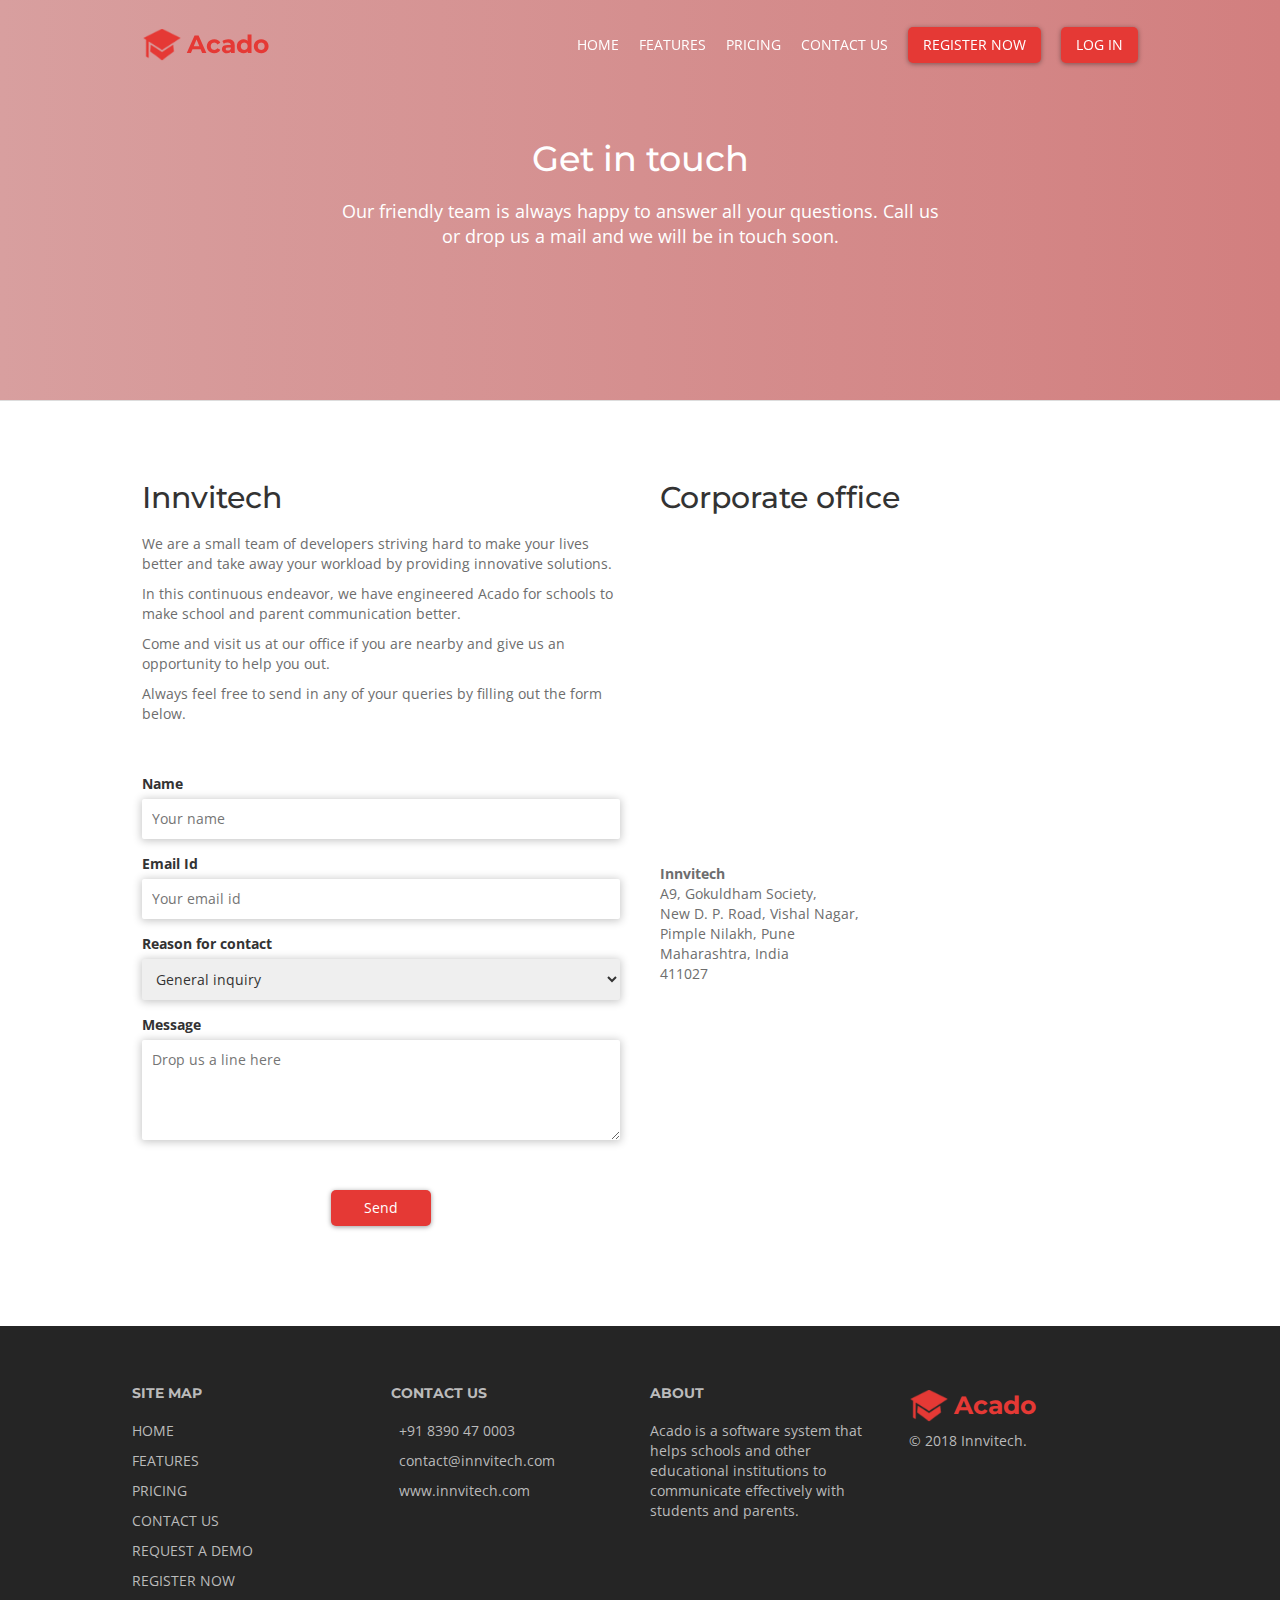
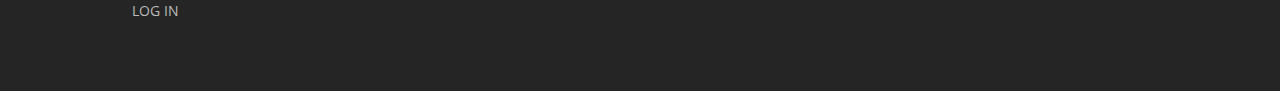
==== commit d51d29cc: "Proof reading and minor changes" ====
--- a/contactUs.html
+++ b/contactUs.html
@@ -65,7 +65,7 @@
 	<section class="hero sub-page">
 		<div class="content centered">
 			<h2>Get in touch</h2>
-			<p>Our friendly team is always happy to answer all your questions. Call us or just drop us a mail and we will be in touch soon.</p>
+			<p>Our friendly team is always happy to answer all your questions. Call us or drop us a mail and we will be in touch soon.</p>
 		</div>
 	</section>
 	
@@ -74,41 +74,41 @@
 			<div class="grid-row">
 				<div class="copy-content right-padding-lg">
 					<h2>Innvitech</h2>
-					<p class="small-margin">We are a small team of developers striving hard to make your lives better and take away some of your workload by providing innovative solutions.</p>
-					<p class="small-margin">In this continuous endeavour, we have engineered Acado for schools to make school and parent communication better.</p>
-					<p class="small-margin">Come visit us at our office if you are nearby and give us an opportunity to help you out.</p>
-					<p>Always feel free to send in any of your queries to our email</p><!--  or just fill out the form below.</p>
+					<p class="small-margin">We are a small team of developers striving hard to make your lives better and take away your workload by providing innovative solutions.</p>
+					<p class="small-margin">In this continuous endeavor, we have engineered Acado for schools to make school and parent communication better.</p>
+					<p class="small-margin">Come and visit us at our office if you are nearby and give us an opportunity to help you out.</p>
+					<p>Always feel free to send in any of your queries by filling out the form below.</p>
+					
+					<form class="contact-form">
+						<label>Name</label>
+						<input type="text" placeholder="Your name" required>
+						<label>Email Id</label>
+						<input type="email" placeholder="Your email id" required>
+						<label>Reason for contact</label>
+						<select required>
+							<option>General inquiry</option>
+							<option>Demo request</option>
+							<option>Registration</option>
+						</select>
+						<label>Message</label>
+						<textarea rows="4" placeholder="Drop us a line here" required></textarea>
 						
-						<form class="contact-form">
-							<label>Name</label>
-							<input type="text" placeholder="Your name" required>
-							<label>Email Id</label>
-							<input type="email" placeholder="Your email id" required>
-							<label>Reason for contact</label>
-							<select required>
-								<option>General inquiry</option>
-								<option>Demo request</option>
-								<option>Registration</option>
-							</select>
-							<label>Message</label>
-							<textarea rows="4" placeholder="Drop us a line here" required></textarea>
-							
-							<div class="g-recaptcha" data-sitekey="6LcewWUUAAAAANy8EjEJFtHNPaovFU3zgYixtZlU"></div>
-							
-							<button type="submit" class="button">Send</button>
-						</form> -->
-					</div>
+						<div class="g-recaptcha" data-sitekey="6LcewWUUAAAAANy8EjEJFtHNPaovFU3zgYixtZlU"></div>
+						
+						<button type="submit" class="button">Send</button>
+					</form>
+				</div>
+				
+				<div class="copy-content right-padding-lg">
+					<h2>Corporate office</h2>
 					
-					<div class="copy-content right-padding-lg">
-						<h2>Corporate office</h2>
-						
-						<iframe src="https://www.google.com/maps/embed?pb=!1m18!1m12!1m3!1d3781.792711768144!2d73.78140991445913!3d18.583381787372492!2m3!1f0!2f0!3f0!3m2!1i1024!2i768!4f13.1!3m3!1m2!1s0x3bc2b9252c6ee83b%3A0xb9cd8b2cb29649e7!2sInnovision+Technologies!5e0!3m2!1sen!2sfr!4v1533616868480" width="100%" height="300" frameborder="0" style="border:0; margin-bottom: 25px;" allowfullscreen></iframe>
-						
-						<address><b>Innvitech</b><br/>A9, Gokuldham Society,<br/>New D. P. Road, Vishal Nagar,<br/>Pimple Nilakh, Pune<br/>Maharashtra, India<br/>411027</address>
-						
-						<p class="small-margin">We'd love to hear from you!</p>
+					<iframe src="https://www.google.com/maps/embed?pb=!1m18!1m12!1m3!1d3781.792711768144!2d73.78140991445913!3d18.583381787372492!2m3!1f0!2f0!3f0!3m2!1i1024!2i768!4f13.1!3m3!1m2!1s0x3bc2b9252c6ee83b%3A0xb9cd8b2cb29649e7!2sInnovision+Technologies!5e0!3m2!1sen!2sfr!4v1533616868480" width="100%" height="300" frameborder="0" style="border:0; margin-bottom: 25px;" allowfullscreen></iframe>
+					
+					<address><b>Innvitech</b><br/>A9, Gokuldham Society,<br/>New D. P. Road, Vishal Nagar,<br/>Pimple Nilakh, Pune<br/>Maharashtra, India<br/>411027</address>
+					
+					<!-- <p class="small-margin">We'd love to hear from you!</p>
 						<p class="no-margin">+91 8390 47 0003</p>
-						<p class="no-margin">contact@innvitech.com</p>
+						<p class="no-margin">contact@innvitech.com</p> -->
 					</div>
 				</div>
 			</div>
@@ -135,7 +135,7 @@
 					</div>
 					<div class="grid-col">
 						<h5>ABOUT</h5>
-						<p>Acado is a software system that helps schools and other educational institutions to easily and effectively communicate with students and parents.</p>
+						<p>Acado is a software system that helps schools and other educational institutions to communicate effectively with students and parents.</p>
 					</div>
 					<div class="grid-col">
 						<div class="brand" alt="Home">
--- a/css/styles.css
+++ b/css/styles.css
@@ -454,6 +454,10 @@
 	background-image: url(../img/fees-payment.png);
 }
 
+.image.flexibility-image{
+	background-image: url(../img/flexible.png);
+}
+
 .image.hero-image{
 	background-image: url(../img/app-home.png);
     background-size: contain;
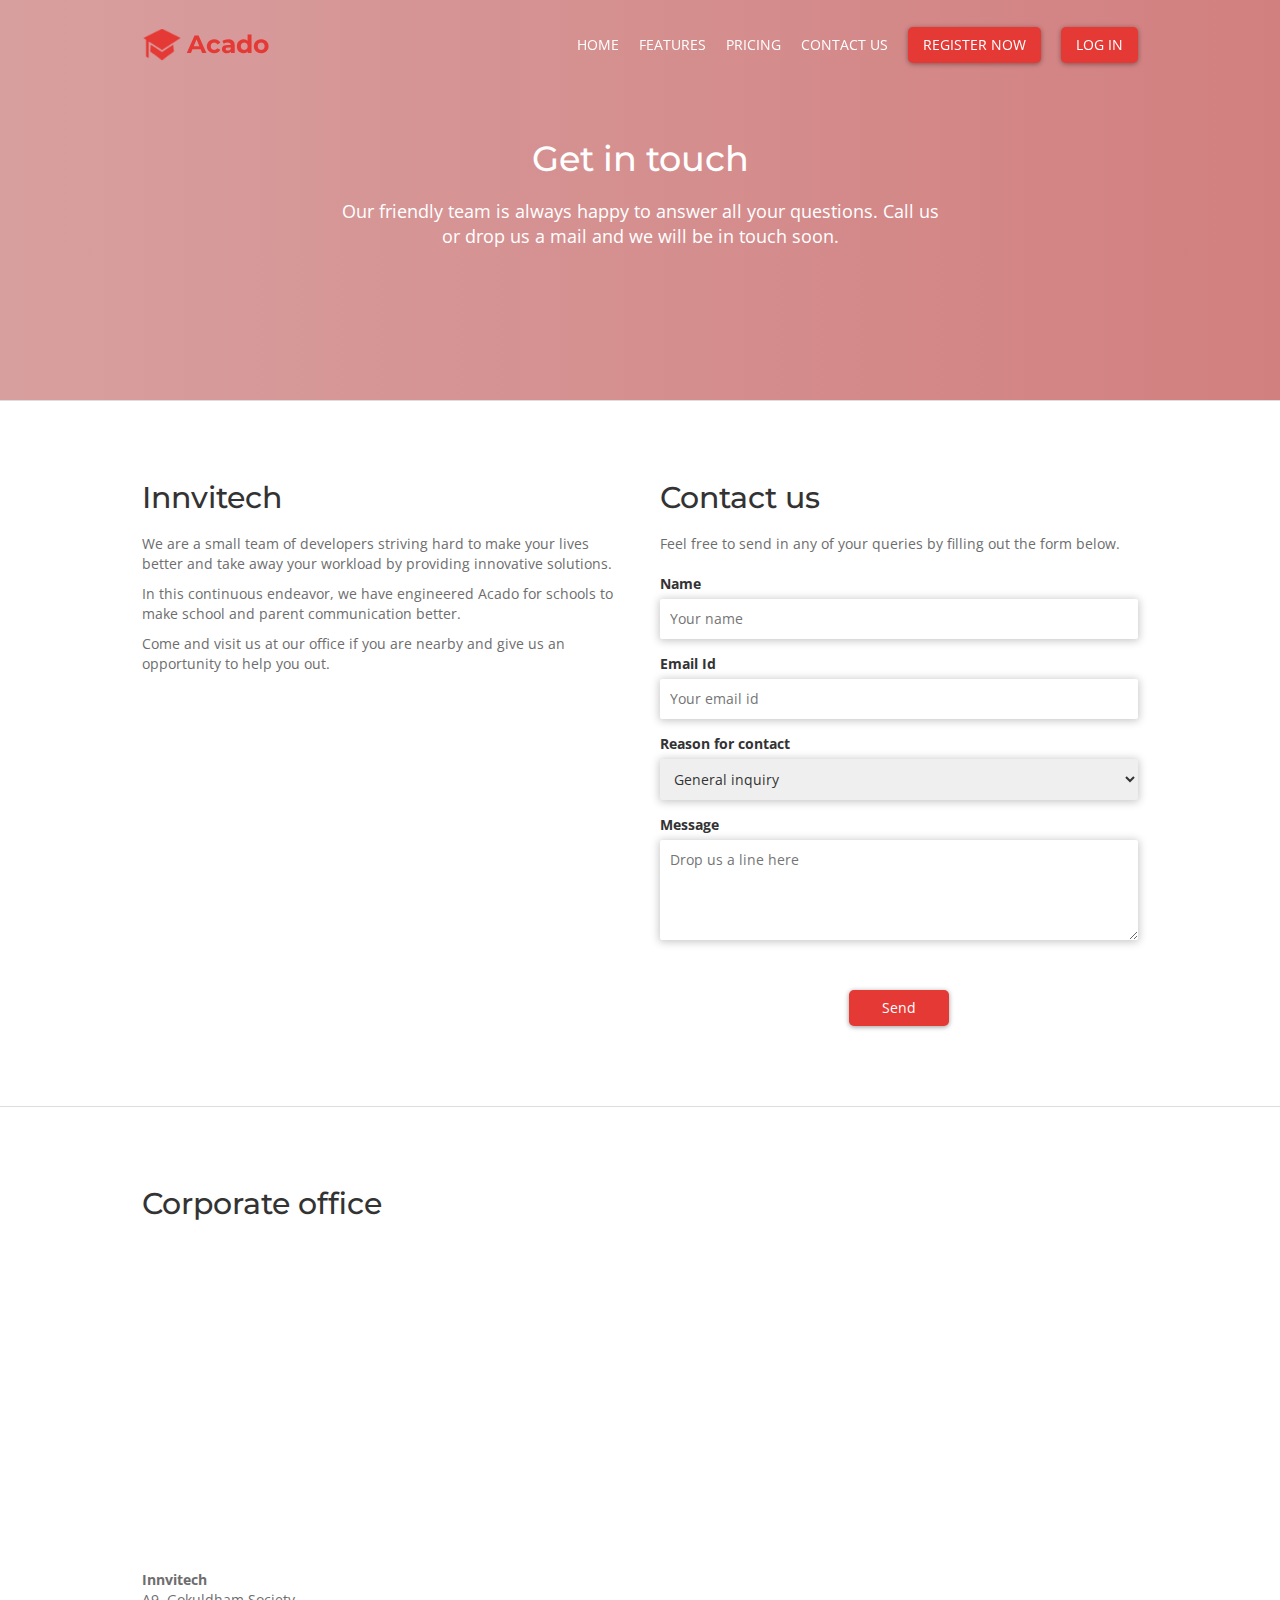
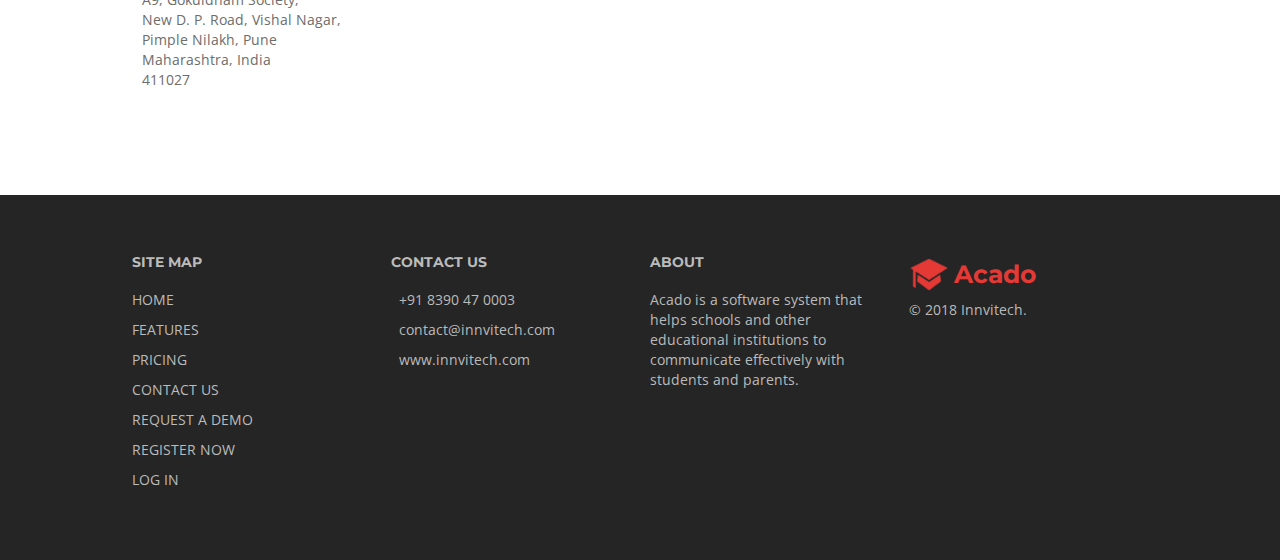
==== commit 7dc307e7: "Some adjustments to the contact page" ====
--- a/contactUs.html
+++ b/contactUs.html
@@ -77,7 +77,12 @@
 					<p class="small-margin">We are a small team of developers striving hard to make your lives better and take away your workload by providing innovative solutions.</p>
 					<p class="small-margin">In this continuous endeavor, we have engineered Acado for schools to make school and parent communication better.</p>
 					<p class="small-margin">Come and visit us at our office if you are nearby and give us an opportunity to help you out.</p>
-					<p>Always feel free to send in any of your queries by filling out the form below.</p>
+				</div>
+				
+				<div class="copy-content right-padding-lg">
+					<h2>Contact us</h2>
+
+					<p>Feel free to send in any of your queries by filling out the form below.</p>
 					
 					<form class="contact-form">
 						<label>Name</label>
@@ -98,54 +103,56 @@
 						<button type="submit" class="button">Send</button>
 					</form>
 				</div>
-				
+			</div>
+		</div>
+	</section>
+	
+	<section>
+		<div class="content">
+			<div class="grid-row">
 				<div class="copy-content right-padding-lg">
 					<h2>Corporate office</h2>
 					
 					<iframe src="https://www.google.com/maps/embed?pb=!1m18!1m12!1m3!1d3781.792711768144!2d73.78140991445913!3d18.583381787372492!2m3!1f0!2f0!3f0!3m2!1i1024!2i768!4f13.1!3m3!1m2!1s0x3bc2b9252c6ee83b%3A0xb9cd8b2cb29649e7!2sInnovision+Technologies!5e0!3m2!1sen!2sfr!4v1533616868480" width="100%" height="300" frameborder="0" style="border:0; margin-bottom: 25px;" allowfullscreen></iframe>
 					
 					<address><b>Innvitech</b><br/>A9, Gokuldham Society,<br/>New D. P. Road, Vishal Nagar,<br/>Pimple Nilakh, Pune<br/>Maharashtra, India<br/>411027</address>
-					
-					<!-- <p class="small-margin">We'd love to hear from you!</p>
-						<p class="no-margin">+91 8390 47 0003</p>
-						<p class="no-margin">contact@innvitech.com</p> -->
-					</div>
 				</div>
 			</div>
-		</section>
-		
-		<footer>
-			<div class="content footer-content">
-				<div class="grid-row grid-row-space-low">
-					<div class="grid-col">
-						<h5>SITE MAP</h5>
-						<p class="small-margin"><a href="./index.html">HOME</a></p>
-						<p class="small-margin"><a href="./features.html">FEATURES</a></p>
-						<p class="small-margin"><a href="./pricing.html">PRICING</a></p>
-						<p class="small-margin"><a href="./contactUs.html">CONTACT US</a></p>
-						<p class="small-margin"><a href="./contactUs.html">REQUEST A DEMO</a></p>
-						<p class="small-margin"><a href="./contactUs.html">REGISTER NOW</a></p>
-						<p class="small-margin"><a href="./app">LOG IN</a></p>
+		</div>
+	</section>
+	
+	<footer>
+		<div class="content footer-content">
+			<div class="grid-row grid-row-space-low">
+				<div class="grid-col">
+					<h5>SITE MAP</h5>
+					<p class="small-margin"><a href="./index.html">HOME</a></p>
+					<p class="small-margin"><a href="./features.html">FEATURES</a></p>
+					<p class="small-margin"><a href="./pricing.html">PRICING</a></p>
+					<p class="small-margin"><a href="./contactUs.html">CONTACT US</a></p>
+					<p class="small-margin"><a href="./contactUs.html">REQUEST A DEMO</a></p>
+					<p class="small-margin"><a href="./contactUs.html">REGISTER NOW</a></p>
+					<p class="small-margin"><a href="./app">LOG IN</a></p>
+				</div>
+				<div class="grid-col">
+					<h5>CONTACT US</h5>
+					<p class="small-margin"><i class="fas fa-phone"></i> &nbsp; +91 8390 47 0003</p>
+					<p class="small-margin"><i class="far fa-envelope"></i> &nbsp; contact@innvitech.com</p>
+					<p class="small-margin"><i class="fas fa-globe"></i> &nbsp; <a href="http://www.innvitech.com" target="_blank">www.innvitech.com</a></p>
+				</div>
+				<div class="grid-col">
+					<h5>ABOUT</h5>
+					<p>Acado is a software system that helps schools and other educational institutions to communicate effectively with students and parents.</p>
+				</div>
+				<div class="grid-col">
+					<div class="brand" alt="Home">
+						<img src="./img/icon.png" alt="Acado">
+						<span>Acado</span>
 					</div>
-					<div class="grid-col">
-						<h5>CONTACT US</h5>
-						<p class="small-margin"><i class="fas fa-phone"></i> &nbsp; +91 8390 47 0003</p>
-						<p class="small-margin"><i class="far fa-envelope"></i> &nbsp; contact@innvitech.com</p>
-						<p class="small-margin"><i class="fas fa-globe"></i> &nbsp; <a href="http://www.innvitech.com" target="_blank">www.innvitech.com</a></p>
-					</div>
-					<div class="grid-col">
-						<h5>ABOUT</h5>
-						<p>Acado is a software system that helps schools and other educational institutions to communicate effectively with students and parents.</p>
-					</div>
-					<div class="grid-col">
-						<div class="brand" alt="Home">
-							<img src="./img/icon.png" alt="Acado">
-							<span>Acado</span>
-						</div>
-						<p>&copy; 2018 <a href="http://www.innvitech.com" target="_blank">Innvitech</a>.<!--  All rights reserved. --></p>
-					</div>
+					<p>&copy; 2018 <a href="http://www.innvitech.com" target="_blank">Innvitech</a>.<!--  All rights reserved. --></p>
 				</div>
 			</div>
-		</footer>
-	</body>
-	</html>+		</div>
+	</footer>
+</body>
+</html>--- a/css/styles.css
+++ b/css/styles.css
@@ -243,8 +243,6 @@
 
 .contact-form{
 	text-align: center;
-    padding: 20px 0;
-    margin-top: 30px;
 }
 
 .g-recaptcha{
